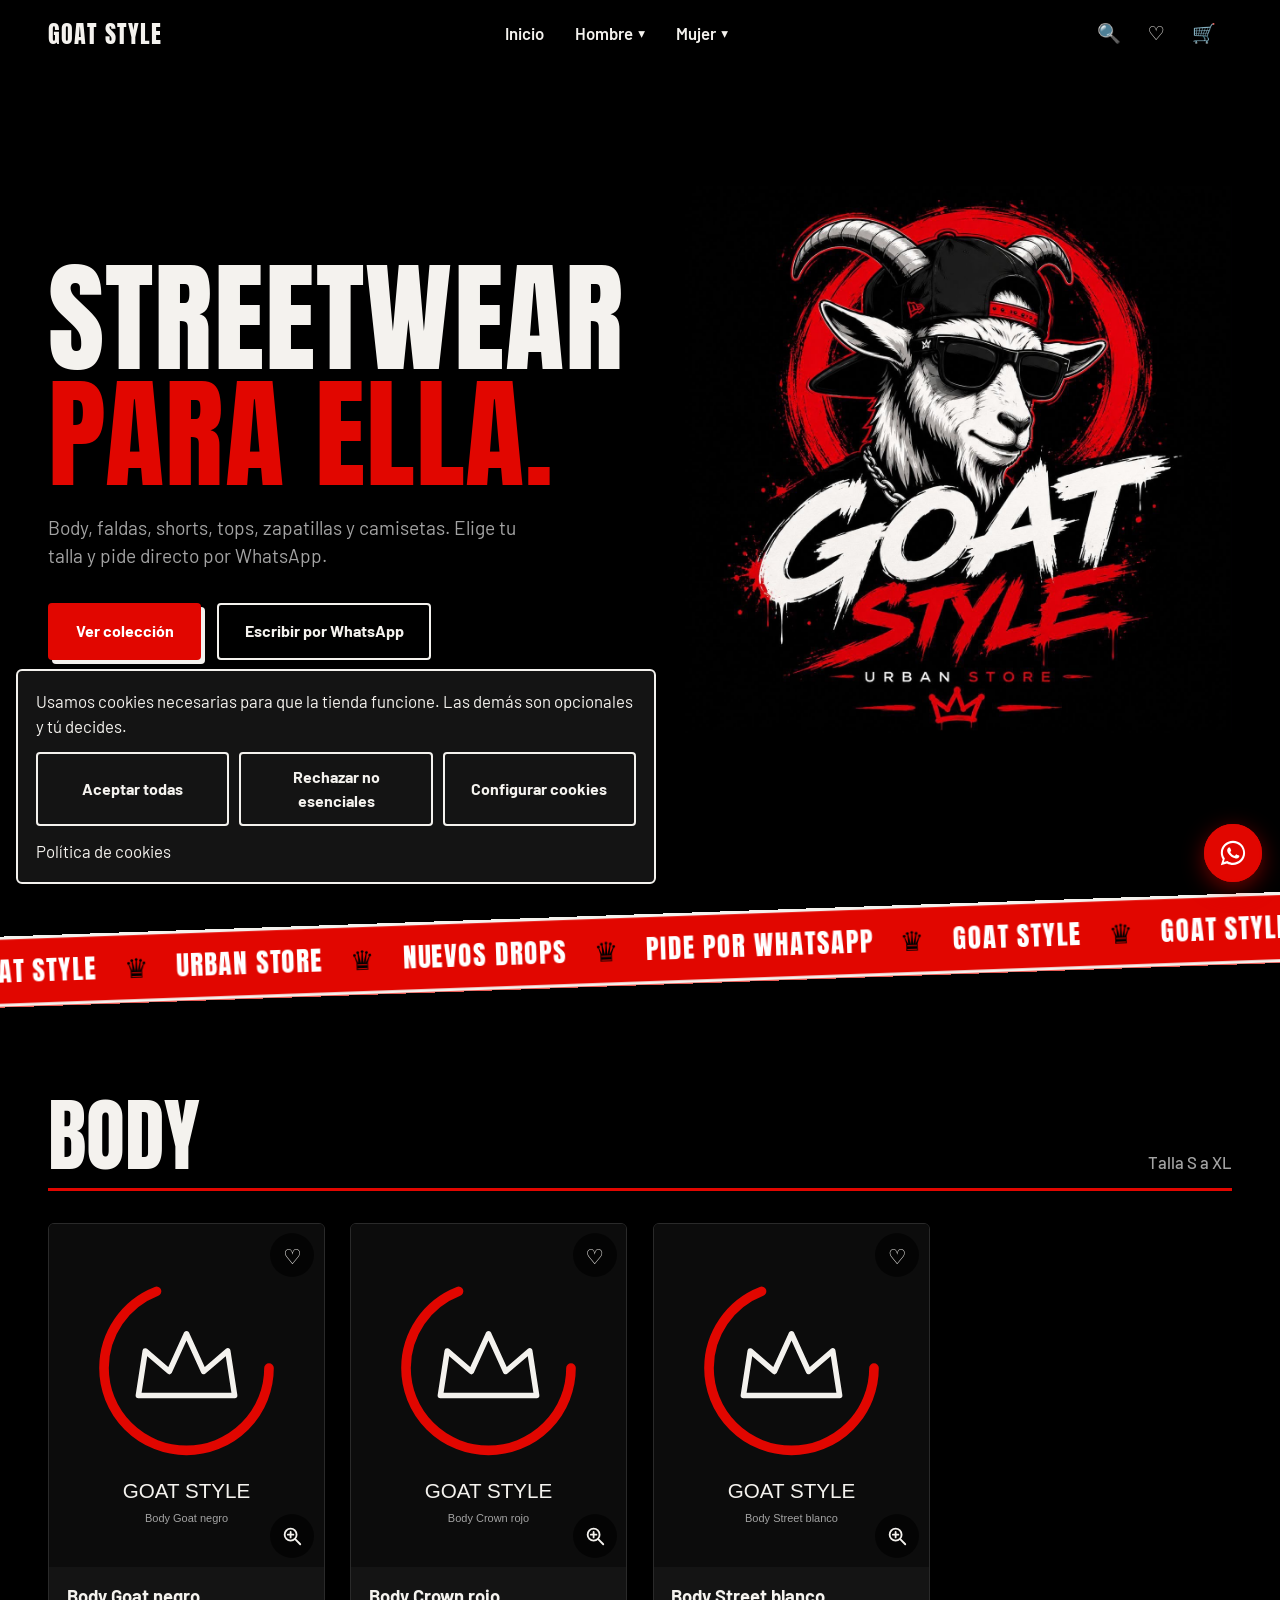
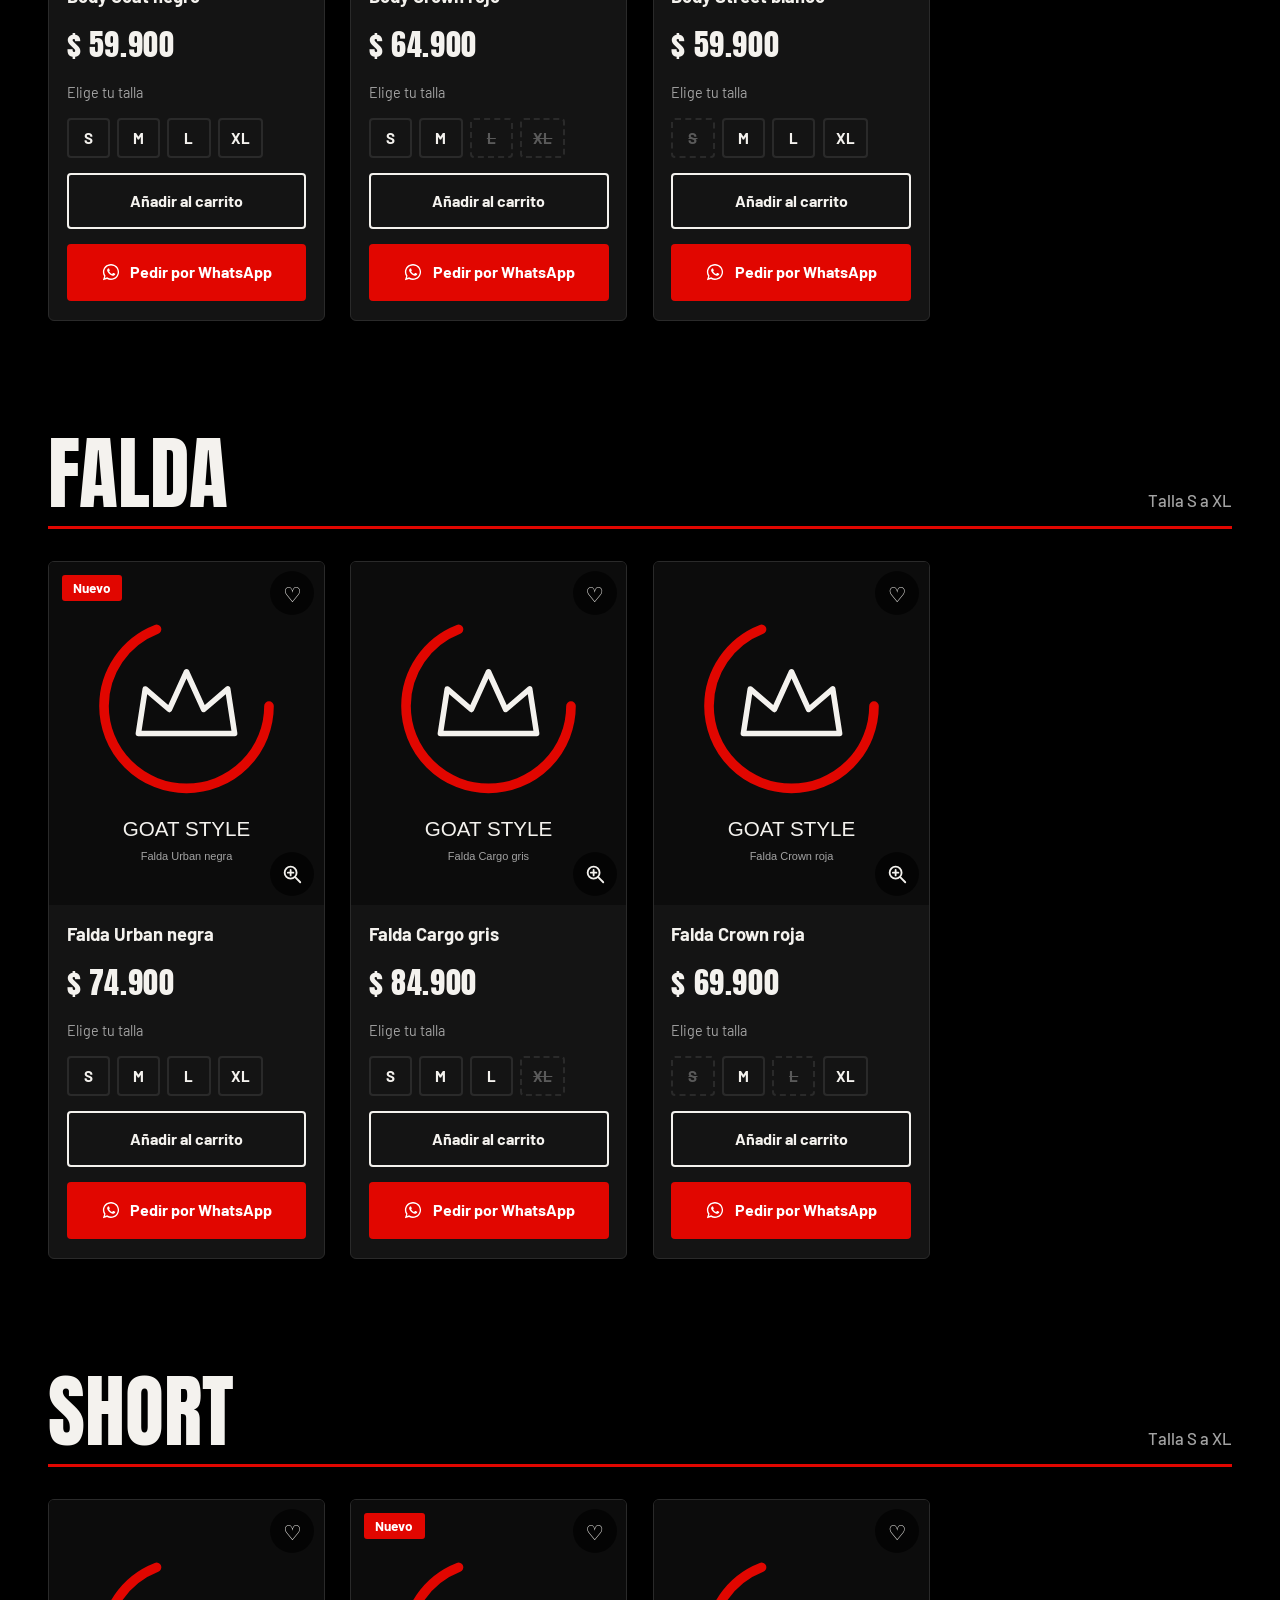
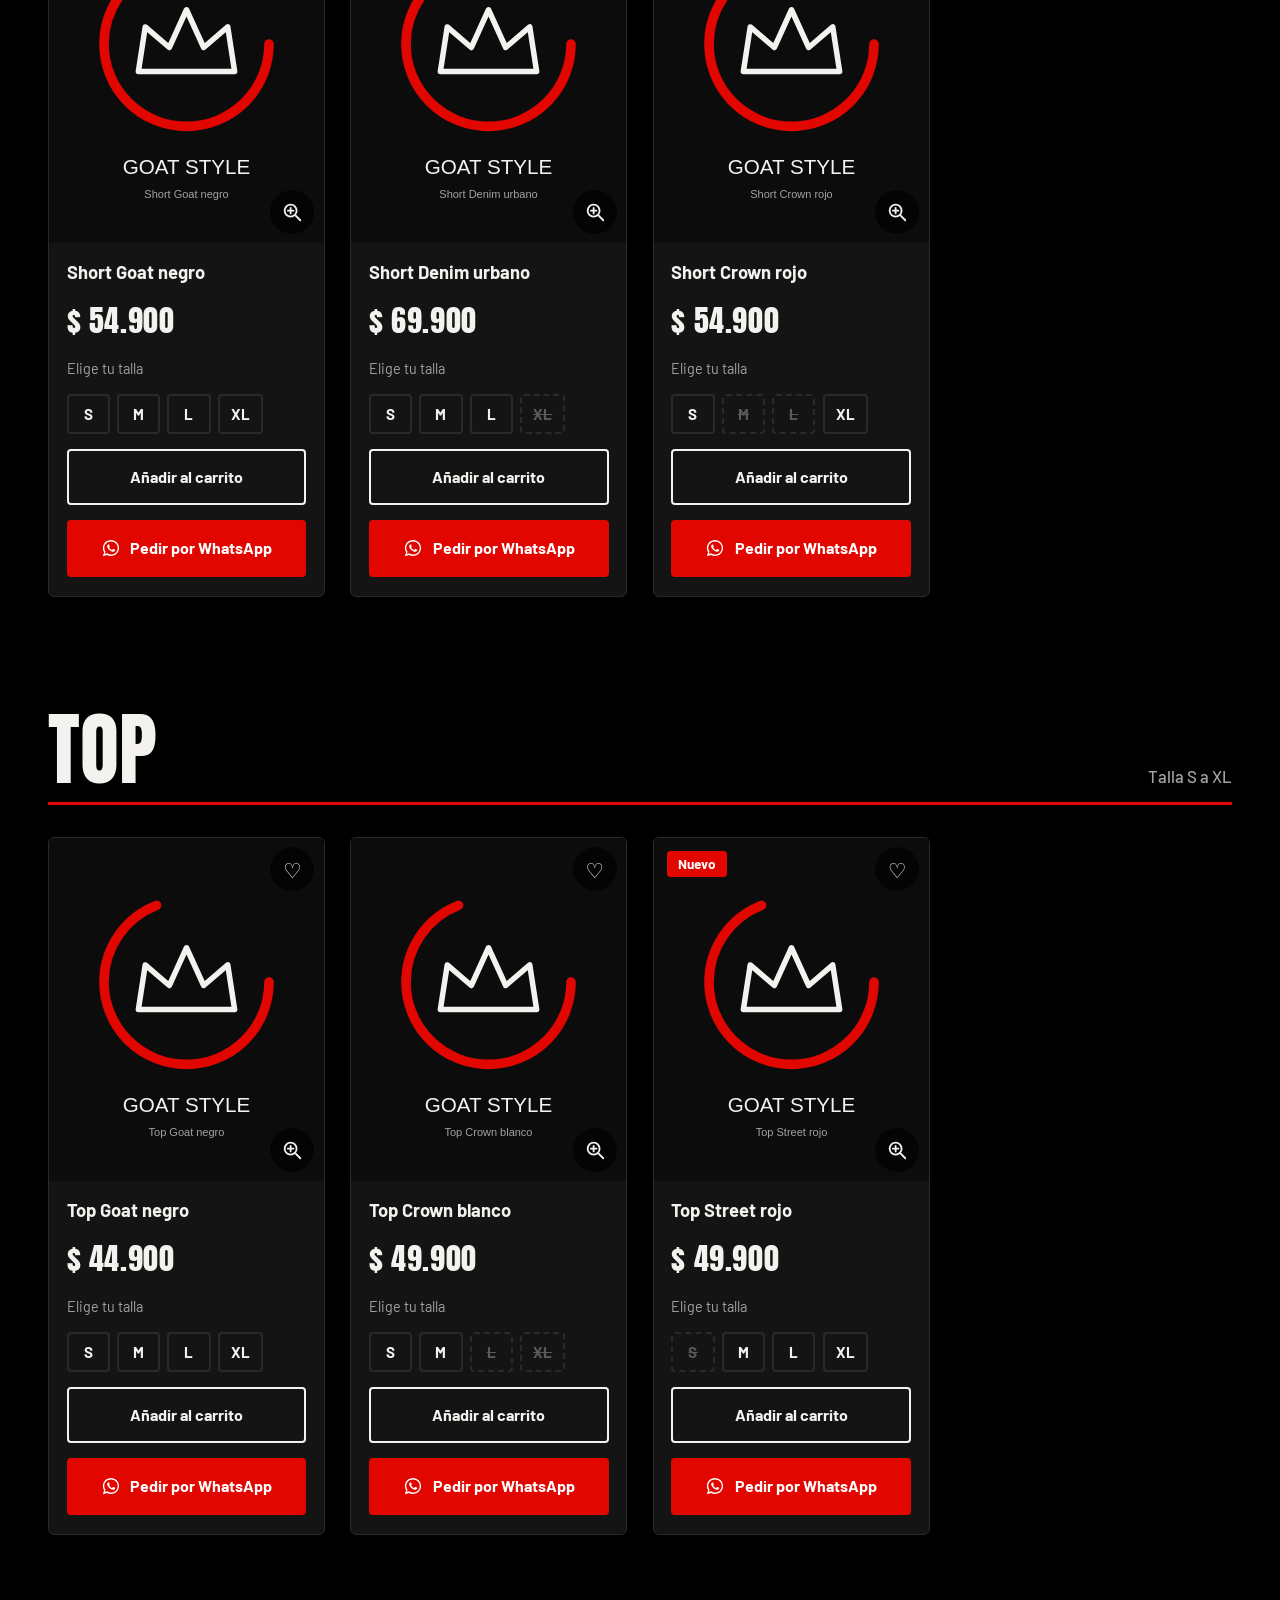
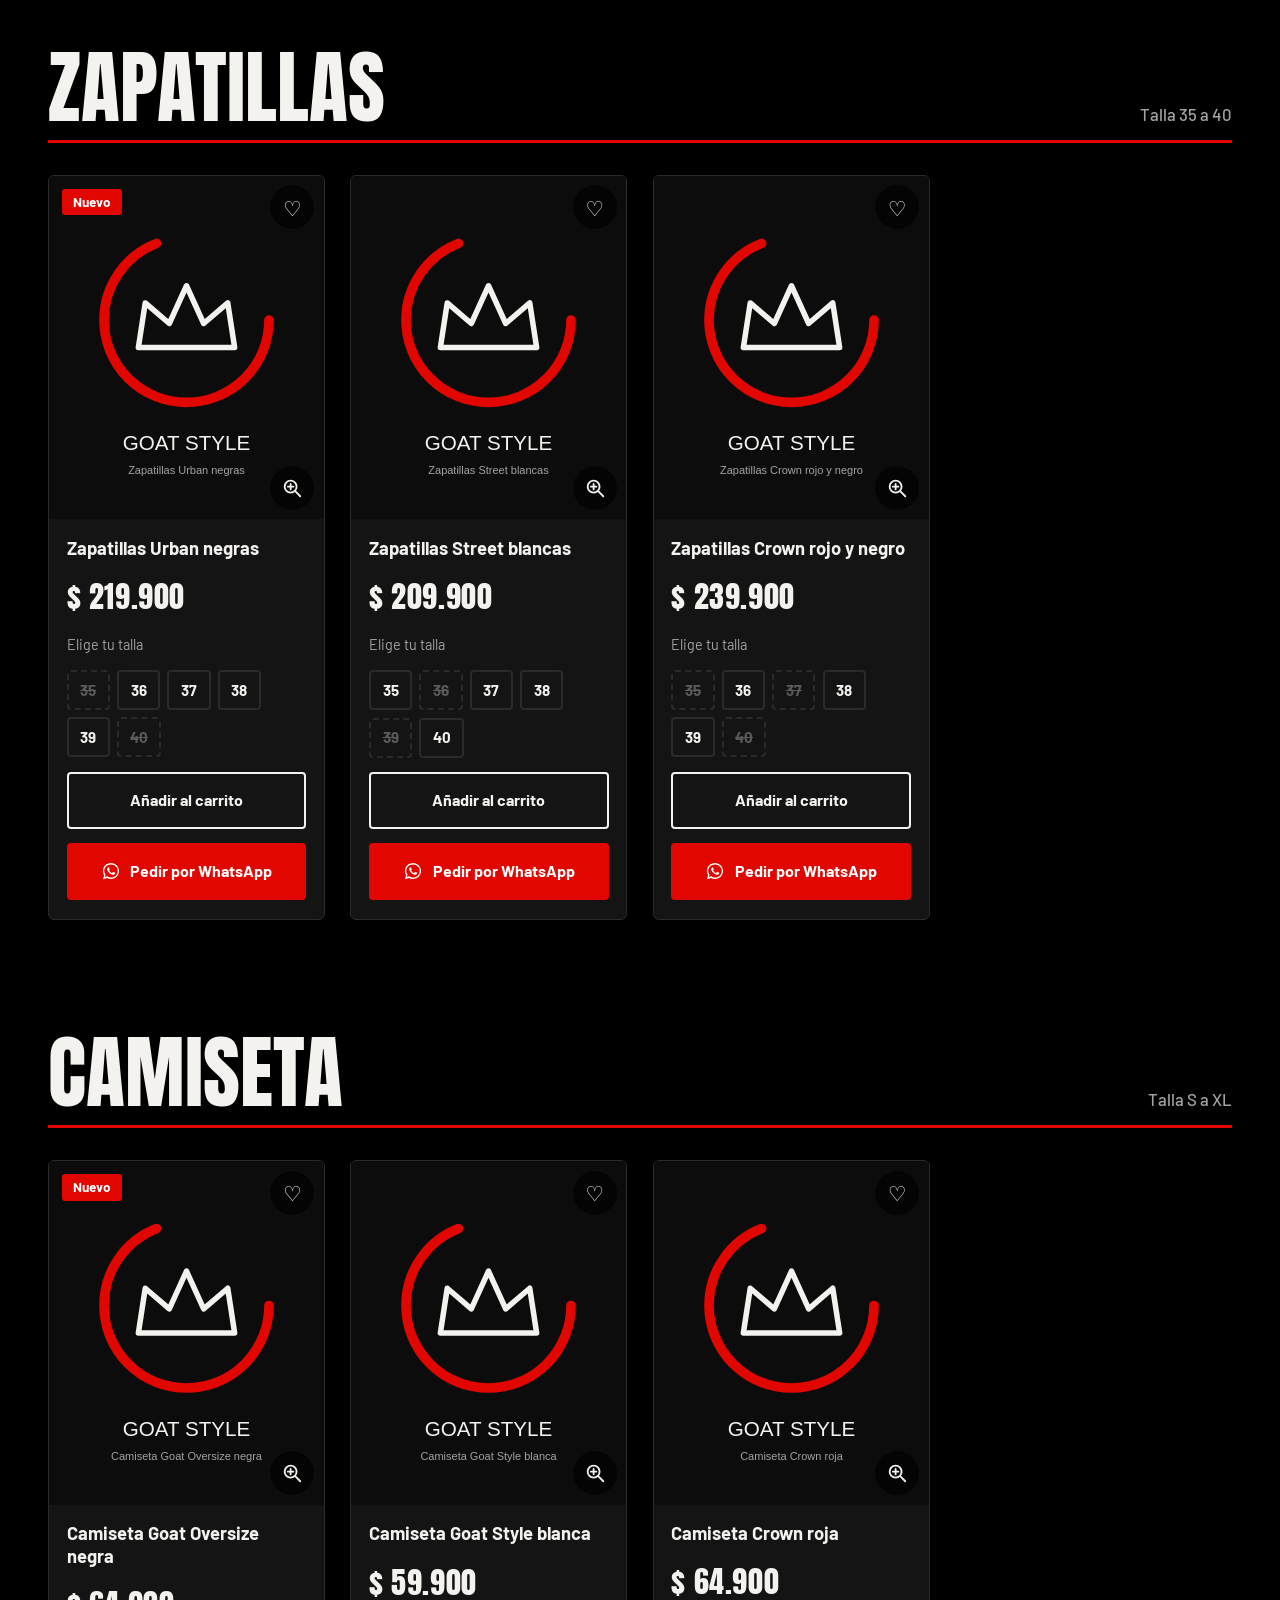
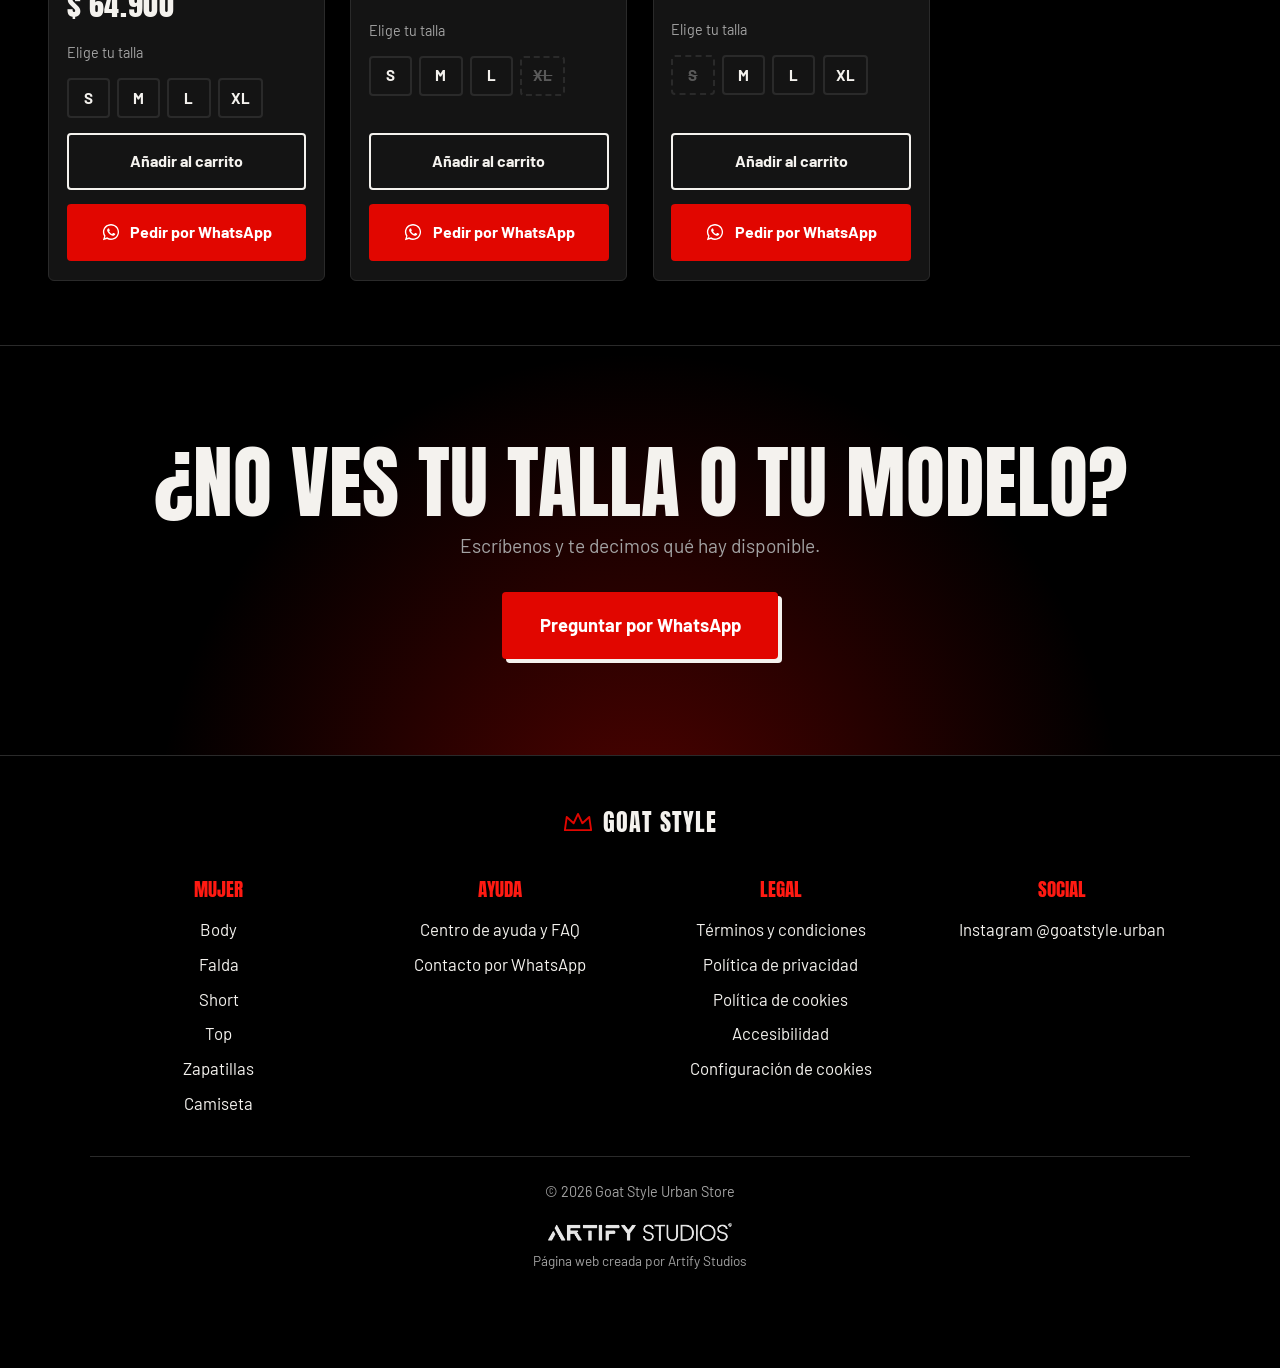
==== mujer.html @ 326a264e "Primer commit de GoatStyle" ====
<!DOCTYPE html>
<html lang="es">
<head>
  <meta charset="UTF-8">
  <meta name="viewport" content="width=device-width, initial-scale=1">
  <title>Mujer | Goat Style Urban Store</title>
  <meta name="description" content="Goat Style Urban Store para mujer: body, faldas, shorts, tops, zapatillas y camisetas. Elige tu talla y pide directo por WhatsApp.">
  <meta name="theme-color" content="#000000">
  <link rel="icon" href="img/logo.jpeg">

  <link rel="preconnect" href="https://fonts.googleapis.com">
  <link rel="preconnect" href="https://fonts.gstatic.com" crossorigin>
  <link href="https://fonts.googleapis.com/css2?family=Anton&family=Barlow:wght@400;500;600;700&display=swap" rel="stylesheet">
  <link rel="stylesheet" href="Style/style.css">
</head>
<body>
  <div class="progress" id="progress" aria-hidden="true"></div>
  <header class="header" id="header">
    <a class="brand" href="index.html" aria-label="Goat Style, ir al inicio">
      <span>Goat Style</span>
    </a>

    <nav class="nav" id="nav" aria-label="Secciones">
      <a href="index.html">Inicio</a>
      <div class="nav__drop">
        <button type="button" class="nav__dropbtn" aria-expanded="false" aria-haspopup="true" aria-controls="menuHombre">Hombre <span aria-hidden="true">▾</span></button>
        <div class="nav__menu" id="menuHombre">
          <a href="index.html#camisas">Camisas</a>
          <a href="index.html#buzos">Buzos</a>
          <a href="index.html#tennis">Tennis</a>
          <a href="index.html#shorts">Shorts</a>
          <a href="index.html#pantalonetas">Pantalonetas</a>
          <a href="index.html#gorras">Gorras</a>
        </div>
      </div>
      <div class="nav__drop">
        <button type="button" class="nav__dropbtn" aria-expanded="false" aria-haspopup="true" aria-controls="menuMujer">Mujer <span aria-hidden="true">▾</span></button>
        <div class="nav__menu" id="menuMujer">
          <a href="#body">Body</a>
          <a href="#falda">Falda</a>
          <a href="#short">Short</a>
          <a href="#top">Top</a>
          <a href="#zapatillas">Zapatillas</a>
          <a href="#camiseta">Camiseta</a>
        </div>
      </div>
      <a class="nav__cta" href="#" data-wa-general target="_blank" rel="noopener">WhatsApp</a>
    </nav>

    <div class="tools">
      <button class="icon" data-open="search" aria-label="Buscar">🔍</button>
      <button class="icon" data-open="favs" aria-label="Favoritos">♡<b class="count" id="favCount" hidden>0</b></button>
      <button class="icon" data-open="cart" aria-label="Carrito">🛒<b class="count" id="cartCount" hidden>0</b></button>
    </div>
    <button class="burger" id="burger" aria-label="Abrir menú" aria-expanded="false" aria-controls="nav">
      <span></span><span></span><span></span>
    </button>
  </header>

  <main>
    <!-- HERO -->
    <section class="hero" id="inicio">
      <div class="hero__text">
        <h1>
          <span class="line"><span>Streetwear</span></span>
          <span class="line"><span>para ella.</span></span>
        </h1>
        <p class="hero__lead">Body, faldas, shorts, tops, zapatillas y camisetas. Elige tu talla y pide directo por WhatsApp.</p>
        <div class="hero__actions">
          <a class="btn btn--red" href="#body">Ver colección</a>
          <a class="btn btn--ghost" href="#" data-wa-general target="_blank" rel="noopener">Escribir por WhatsApp</a>
        </div>
      </div>

      <div class="hero__logo">
        <img src="img/logo.jpeg" alt="Logo Goat Style Urban Store: cabra con gorra y gafas oscuras" width="900" height="900">
      </div>
    </section>

    <!-- BANDA ROJA -->
    <div class="band" aria-hidden="true">
      <div class="band__track">
        <span>Goat Style</span><i>♛</i><span>Urban Store</span><i>♛</i><span>Nuevos drops</span><i>♛</i><span>Pide por WhatsApp</span><i>♛</i><span>Goat style</span><i>♛</i>
        <span>Goat Style</span><i>♛</i><span>Urban Store</span><i>♛</i><span>Nuevos drops</span><i>♛</i><span>Pide por WhatsApp</span><i>♛</i><span>Goat style</span><i>♛</i>
      </div>
    </div>

    <!-- CATÁLOGO: cada sección se llena desde script.js -->
    <section class="shop" id="body" data-category="body" aria-labelledby="t-body">
      <header class="shop__head"><h2 id="t-body">Body</h2><p>Talla S a XL</p></header>
      <div class="grid"></div>
    </section>

    <section class="shop" id="falda" data-category="falda" aria-labelledby="t-falda">
      <header class="shop__head"><h2 id="t-falda">Falda</h2><p>Talla S a XL</p></header>
      <div class="grid"></div>
    </section>

    <section class="shop" id="short" data-category="short" aria-labelledby="t-short">
      <header class="shop__head"><h2 id="t-short">Short</h2><p>Talla S a XL</p></header>
      <div class="grid"></div>
    </section>

    <section class="shop" id="top" data-category="top" aria-labelledby="t-top">
      <header class="shop__head"><h2 id="t-top">Top</h2><p>Talla S a XL</p></header>
      <div class="grid"></div>
    </section>

    <section class="shop" id="zapatillas" data-category="zapatillas" aria-labelledby="t-zapatillas">
      <header class="shop__head"><h2 id="t-zapatillas">Zapatillas</h2><p>Talla 35 a 40</p></header>
      <div class="grid"></div>
    </section>

    <section class="shop" id="camiseta" data-category="camiseta" aria-labelledby="t-camiseta">
      <header class="shop__head"><h2 id="t-camiseta">Camiseta</h2><p>Talla S a XL</p></header>
      <div class="grid"></div>
    </section>

    <!-- CIERRE -->
    <section class="closing">
      <h2>¿No ves tu talla o tu modelo?</h2>
      <p>Escríbenos y te decimos qué hay disponible.</p>
      <a class="btn btn--red btn--big" href="#" data-wa-general target="_blank" rel="noopener">Preguntar por WhatsApp</a>
    </section>
  </main>

  <footer class="footer">
    <a class="brand" href="#inicio" aria-label="Goat Style, volver arriba"><svg class="crown" viewBox="0 0 48 32" aria-hidden="true"><path d="M3 29 6 8l11 10L24 3l7 15L42 8l3 21z" fill="none" stroke="currentColor" stroke-width="3" stroke-linejoin="round"/></svg><span>Goat Style</span></a>
    <nav class="footer__cols" aria-label="Pie de página">
      <div><h2>Mujer</h2><a href="#body">Body</a><a href="#falda">Falda</a><a href="#short">Short</a><a href="#top">Top</a><a href="#zapatillas">Zapatillas</a><a href="#camiseta">Camiseta</a></div>
      <div><h2>Ayuda</h2><a href="#/ayuda">Centro de ayuda y FAQ</a><a href="#" data-wa-general target="_blank" rel="noopener">Contacto por WhatsApp</a></div>
      <div><h2>Legal</h2><a href="#/terminos-y-condiciones">Términos y condiciones</a><a href="#/politica-de-privacidad">Política de privacidad</a><a href="#/politica-de-cookies">Política de cookies</a><a href="#/accesibilidad">Accesibilidad</a><button type="button" class="linkbtn" data-cookies>Configuración de cookies</button></div>
      <div><h2>Social</h2><a href="https://www.instagram.com/goatstyle.urban/" target="_blank" rel="noopener">Instagram @goatstyle.urban</a></div>
    </nav>
    <p class="footer__copy">© <span id="year"></span> Goat Style Urban Store</p>
    <a class="footer__credit" href="https://portafolioartify.netlify.app/" target="_blank" rel="noopener">
      <img src="img/artify-studios-logo.png" alt="" width="700" height="75" loading="lazy">
      <span>Página web creada por Artify Studios</span>
    </a>
  </footer>

  <a class="wa-float" href="#" data-wa-general target="_blank" rel="noopener" aria-label="Escribir por WhatsApp">
    <svg viewBox="0 0 32 32" aria-hidden="true"><path fill="currentColor" d="M16 3C8.8 3 3 8.7 3 15.8c0 2.5.7 4.800 2 6.800L3 29l6.600-1.900c1.900 1 4 1.600 6.300 1.600 7.200 0 13-5.700 13-12.800S23.200 3 16 3zm0 23.300c-2 0-3.900-.6-5.500-1.600l-.4-.2-3.900 1.100 1.100-3.800-.3-.4c-1.200-1.700-1.800-3.600-1.800-5.600C5.200 10 10 5.400 16 5.400s10.800 4.600 10.800 10.400S22 26.300 16 26.300zm6-7.800c-.3-.2-1.900-.9-2.200-1s-.5-.2-.7.200-.8 1-1 1.200-.4.200-.7.100c-1.900-.9-3.100-1.700-4.300-3.800-.3-.6.300-.5.900-1.700.1-.2 0-.4 0-.5l-1-2.300c-.3-.6-.5-.5-.7-.5h-.6c-.2 0-.5.100-.8.400-.3.300-1.100 1.100-1.100 2.600s1.100 3 1.300 3.200c.2.200 2.200 3.400 5.400 4.700 2 .8 2.800.9 3.800.7.600-.1 1.900-.8 2.200-1.500.3-.7.300-1.400.2-1.500-.1-.2-.3-.3-.7-.4z"/></svg>
  </a>

  <script src="Script/script.js"></script>
</body>
</html>
---- Style/style.css ----
/* ==========================================================
   GOAT STYLE | Urban Store
   Paleta tomada del logo: negro, rojo grafiti y blanco hueso
   ========================================================== */

:root {
  --black: #000;
  --coal: #141414;
  --line: #2a2a2a;
  --red: #e10600;
  --red-hot: #ff1a12;
  --bone: #f4f2ee;
  --ash: #a3a3a3;

  --font-display: "Anton", "Impact", sans-serif;
  --font-body: "Barlow", system-ui, sans-serif;

  --header-h: 68px;
  --pad: clamp(1.1rem, 4vw, 3rem);
  --ease: cubic-bezier(.2, .8, .2, 1);
}

*, *::before, *::after { box-sizing: border-box; }

html { scroll-behavior: smooth; scroll-padding-top: calc(var(--header-h) + 12px); }

body {
  margin: 0;
  background: var(--black);
  color: var(--bone);
  font-family: var(--font-body);
  font-size: 1.05rem;
  line-height: 1.5;
  -webkit-font-smoothing: antialiased;
  overflow-x: hidden;
}

img { display: block; max-width: 100%; height: auto; }
a { color: inherit; text-decoration: none; }
button { font: inherit; color: inherit; cursor: pointer; }

:focus-visible { outline: 3px solid var(--red-hot); outline-offset: 3px; }

/* ---------- Barra de progreso de scroll ---------- */
.progress {
  position: fixed; inset: 0 auto auto 0;
  height: 3px; width: 100%;
  background: var(--red);
  transform-origin: left;
  transform: scaleX(0);
  z-index: 100;
}

/* ---------- Header ---------- */
.header {
  position: fixed; inset: 0 0 auto 0;
  height: var(--header-h);
  display: flex; align-items: center; justify-content: space-between;
  padding: 0 var(--pad);
  z-index: 90;
  transition: background .3s, border-color .3s;
  border-bottom: 1px solid transparent;
}
.header.is-solid {
  background: rgba(0, 0, 0, .88);
  backdrop-filter: blur(10px);
  border-bottom-color: var(--line);
}

.brand {
  display: inline-flex; align-items: center; gap: .6rem;
  font-family: var(--font-display);
  font-size: 1.5rem; letter-spacing: .04em; text-transform: uppercase;
}
.crown { width: 30px; color: var(--red); transition: transform .4s var(--ease); }
.brand:hover .crown { transform: translateY(-4px) rotate(-8deg); }

.nav { display: flex; align-items: center; gap: clamp(1rem, 2.4vw, 2rem); }
.nav a { font-weight: 600; position: relative; padding: .3rem 0; }
.nav a:not(.nav__cta)::after {
  content: ""; position: absolute; left: 0; bottom: 0;
  width: 100%; height: 3px; background: var(--red);
  transform: scaleX(0); transform-origin: left;
  transition: transform .3s var(--ease);
}
.nav a:not(.nav__cta):hover::after { transform: scaleX(1); }
.nav__cta {
  background: var(--red); padding: .55rem 1.1rem !important;
  border-radius: 4px; transition: background .2s, transform .2s;
}
.nav__cta:hover { background: var(--red-hot); transform: translateY(-2px); }

.burger { display: none; width: 44px; height: 44px; background: none; border: 0; padding: 10px; }
.burger span {
  display: block; height: 3px; background: var(--bone); margin: 6px 0;
  transition: transform .3s var(--ease), opacity .2s;
}
.burger[aria-expanded="true"] span:nth-child(1) { transform: translateY(9px) rotate(45deg); }
.burger[aria-expanded="true"] span:nth-child(2) { opacity: 0; }
.burger[aria-expanded="true"] span:nth-child(3) { transform: translateY(-9px) rotate(-45deg); }

/* ---------- Botones ---------- */
.btn {
  display: inline-flex; align-items: center; justify-content: center; gap: .6rem;
  padding: .9rem 1.6rem;
  font-weight: 700; font-size: 1rem;
  border: 2px solid transparent; border-radius: 4px;
  transition: transform .2s var(--ease), background .2s, color .2s, border-color .2s, box-shadow .2s;
}
.btn:hover { transform: translateY(-3px); }
.btn:active { transform: translateY(0); }
.btn--red { background: var(--red); color: #fff; box-shadow: 4px 4px 0 var(--bone); }
.btn--red:hover { background: var(--red-hot); box-shadow: 6px 6px 0 var(--bone); }
.btn--ghost { border-color: var(--bone); color: var(--bone); }
.btn--ghost:hover { background: var(--bone); color: var(--black); }
.btn--big { padding: 1.1rem 2.2rem; font-size: 1.15rem; }

/* ---------- Hero ---------- */
.hero {
  min-height: 100svh;
  padding: calc(var(--header-h) + 2rem) var(--pad) 5rem;
  display: grid; grid-template-columns: 1.05fr .95fr; align-items: center; gap: 2rem;
  max-width: 1280px; margin: 0 auto;
}

.hero h1 {
  margin: 0 0 1.4rem;
  font-family: var(--font-display); font-weight: 400;
  font-size: clamp(3.4rem, 9.5vw, 8rem);
  line-height: .95; text-transform: uppercase; letter-spacing: .01em;
}
.hero h1 .line { display: block; overflow: hidden; }
.hero h1 .line > span { display: block; animation: rise .9s var(--ease) both; }
.hero h1 .line:nth-child(2) > span { color: var(--red); animation-delay: .15s; }

.hero__lead { max-width: 30rem; font-size: 1.2rem; color: var(--ash); margin: 0 0 2rem; animation: fade .8s .5s both; }
.hero__actions { display: flex; flex-wrap: wrap; gap: 1rem; animation: fade .8s .65s both; }

.hero__logo { animation: drop 1.1s .1s var(--ease) both; }
.hero__logo img {
  width: 100%; max-width: 560px; margin-inline: auto;
  animation: float 6s ease-in-out 1.2s infinite;
}

@keyframes rise { from { transform: translateY(105%); } to { transform: none; } }
@keyframes fade { from { opacity: 0; transform: translateY(14px); } to { opacity: 1; transform: none; } }
@keyframes drop {
  0% { opacity: 0; transform: scale(.7) rotate(-6deg); }
  60% { opacity: 1; transform: scale(1.04) rotate(1deg); }
  100% { opacity: 1; transform: none; }
}
@keyframes float { 50% { transform: translateY(-12px) rotate(.8deg); } }

/* ---------- Banda roja inclinada ---------- */
.band {
  background: var(--red); color: #fff;
  transform: rotate(-2deg) scale(1.05);
  overflow: hidden; white-space: nowrap;
  border-block: 3px solid var(--bone);
  margin-block: 1rem 4rem;
}
.band__track {
  display: inline-flex; align-items: center; gap: 1.6rem;
  padding: .7rem 0;
  font-family: var(--font-display); font-size: 1.6rem; text-transform: uppercase; letter-spacing: .05em;
  animation: marquee 28s linear infinite;
}
.band i { font-style: normal; color: var(--black); }
@keyframes marquee { to { transform: translateX(-50%); } }

/* ---------- Secciones de tienda ---------- */
.shop { max-width: 1280px; margin: 0 auto; padding: 3rem var(--pad) 4rem; }

.shop__head {
  display: flex; align-items: baseline; justify-content: space-between; flex-wrap: wrap; gap: .5rem 1.5rem;
  border-bottom: 3px solid var(--red);
  padding-bottom: .8rem; margin-bottom: 2rem;
}
.shop__head h2 {
  margin: 0; font-family: var(--font-display); font-weight: 400;
  font-size: clamp(2.6rem, 7vw, 5rem); line-height: 1; text-transform: uppercase;
}
.shop__head p { margin: 0; color: var(--ash); font-weight: 500; }

.grid {
  display: grid; gap: 1.6rem;
  grid-template-columns: repeat(auto-fill, minmax(min(100%, 260px), 1fr));
}

/* ---------- Tarjeta de producto ---------- */
.card {
  display: flex; flex-direction: column;
  background: var(--coal);
  border: 1px solid var(--line);
  border-radius: 6px;
  overflow: hidden;
  transition: transform .35s var(--ease), box-shadow .35s var(--ease), border-color .3s;
}
.card:hover { transform: translate(-4px, -4px); box-shadow: 8px 8px 0 var(--red); border-color: var(--red); }

.card__media { position: relative; aspect-ratio: 4 / 5; overflow: hidden; background: #0c0c0c; }
.card__media img { width: 100%; height: 100%; object-fit: cover; transition: transform .7s var(--ease); }
.card:hover .card__media img { transform: scale(1.07); }

.tag {
  position: absolute; top: .8rem; left: .8rem;
  background: var(--red); color: #fff;
  padding: .2rem .7rem; border-radius: 3px;
  font-weight: 700; font-size: .85rem;
}

.card__body { display: flex; flex-direction: column; gap: .9rem; padding: 1.1rem 1.1rem 1.2rem; flex: 1; }
.card__name { margin: 0; font-size: 1.15rem; font-weight: 700; line-height: 1.25; }
.card__price { margin: 0; font-family: var(--font-display); font-size: 1.9rem; letter-spacing: .02em; color: var(--bone); }

.sizes-label { margin: 0; font-size: .9rem; color: var(--ash); }
.sizes { display: flex; flex-wrap: wrap; gap: .45rem; }

.size {
  min-width: 2.7rem; height: 2.5rem; padding: 0 .7rem;
  background: transparent; border: 2px solid var(--line); border-radius: 4px;
  font-weight: 700; font-size: .95rem;
  transition: border-color .2s, background .2s, color .2s, transform .15s;
}
.size:hover:not(:disabled) { border-color: var(--bone); }
.size[aria-checked="true"] { background: var(--bone); color: var(--black); border-color: var(--bone); transform: scale(1.06); }
.size:disabled { color: #5a5a5a; border-style: dashed; cursor: not-allowed; text-decoration: line-through; }

.card .btn { margin-top: auto; width: 100%; }
.btn--wa { background: var(--red); color: #fff; }
.btn--wa:hover { background: var(--red-hot); }
.btn--wa svg { width: 20px; height: 20px; }

/* Aparición al hacer scroll (la activa script.js) */
.js .card { opacity: 0; transform: translateY(28px); }
.js .card.in { opacity: 1; transform: none; transition: opacity .6s var(--ease), transform .6s var(--ease), box-shadow .35s var(--ease), border-color .3s; transition-delay: calc(var(--i, 0) * 70ms), calc(var(--i, 0) * 70ms), 0s, 0s; }
.js .card.in:hover { transform: translate(-4px, -4px); transition-delay: 0s; }

/* ---------- Cierre ---------- */
.closing {
  text-align: center; padding: 6rem var(--pad);
  border-top: 1px solid var(--line);
  background: radial-gradient(circle at 50% 120%, rgba(225, 6, 0, .35), transparent 60%);
}
.closing h2 {
  margin: 0 0 .6rem; font-family: var(--font-display); font-weight: 400;
  font-size: clamp(2.4rem, 7vw, 5rem); line-height: 1; text-transform: uppercase;
}
.closing p { margin: 0 0 2rem; color: var(--ash); font-size: 1.2rem; }

/* ---------- Footer ---------- */
.footer {
  display: flex; flex-wrap: wrap; align-items: center; justify-content: space-between; gap: 1rem 2rem;
  padding: 2rem var(--pad) 6rem;
  border-top: 1px solid var(--line);
}
.footer__links { display: flex; flex-wrap: wrap; gap: 1.5rem; font-weight: 600; }
.footer__links a:hover { color: var(--red-hot); }
.footer__copy { margin: 0; width: 100%; color: var(--ash); font-size: .9rem; }

/* ---------- Botón flotante de WhatsApp ---------- */
.wa-float {
  position: fixed; right: 1.1rem; bottom: 1.1rem; z-index: 80;
  width: 58px; height: 58px; border-radius: 50%;
  display: grid; place-items: center;
  background: var(--red); color: #fff;
  box-shadow: 0 6px 22px rgba(225, 6, 0, .5);
  transition: transform .25s var(--ease);
}
.wa-float svg { width: 30px; height: 30px; }
.wa-float:hover { transform: scale(1.1) rotate(-6deg); }
.wa-float::after {
  content: ""; position: absolute; inset: 0; border-radius: 50%;
  border: 2px solid var(--red); animation: ping 2.4s ease-out infinite;
}
@keyframes ping { to { transform: scale(1.7); opacity: 0; } }

/* ---------- Responsive ---------- */
@media (max-width: 860px) {
  .hero { grid-template-columns: 1fr; text-align: left; padding-bottom: 3rem; }
  .hero__logo { order: -1; }
  .hero__logo img { max-width: 340px; }

  .burger { display: block; }
  .nav {
    position: fixed; inset: var(--header-h) 0 auto 0;
    flex-direction: column; align-items: stretch; gap: 0;
    background: var(--black); border-bottom: 3px solid var(--red);
    padding: .5rem var(--pad) 1.4rem;
    transform: translateY(-120%); visibility: hidden;
    transition: transform .4s var(--ease), visibility .4s;
  }
  .nav.open { transform: none; visibility: visible; }
  .nav a { padding: 1rem 0; font-size: 1.3rem; border-bottom: 1px solid var(--line); }
  .nav a:not(.nav__cta)::after { display: none; }
  .nav__cta { margin-top: 1rem; text-align: center; border-bottom: 0 !important; }
}

@media (max-width: 480px) {
  .grid { grid-template-columns: repeat(2, 1fr); gap: .8rem; }
  .card__body { padding: .8rem; gap: .7rem; }
  .card__name { font-size: 1rem; }
  .card__price { font-size: 1.5rem; }
  .size { min-width: 2.4rem; height: 2.3rem; padding: 0 .5rem; }
  .card .btn { padding: .75rem .5rem; font-size: .9rem; }
  .btn--wa svg { display: none; }
}

/* ---------- Respeta a quienes prefieren menos movimiento ---------- */
@media (prefers-reduced-motion: reduce) {
  html { scroll-behavior: auto; }
  *, *::before, *::after { animation: none !important; transition-duration: .01ms !important; }
  .js .card { opacity: 1; transform: none; }
}

/* ===== TIENDA: header, panel, buscador, páginas, cookies, accesibilidad ===== */
.tools{display:flex;gap:.2rem;margin-left:auto;margin-right:.4rem}
.icon{position:relative;min-width:44px;height:44px;background:none;border:0;border-radius:50%;font-size:1.2rem;transition:background .2s,transform .2s}
.icon:hover{background:var(--coal);transform:scale(1.1)}
.count{position:absolute;top:2px;right:0;min-width:19px;height:19px;padding:0 4px;border-radius:10px;background:var(--red);color:#fff;font-size:.75rem;line-height:19px;text-align:center}
.count.bump{animation:bump .4s}@keyframes bump{50%{transform:scale(1.5)}}
@media(min-width:861px){.nav__cta{display:none}.tools{margin-left:1rem}}
.fav{position:absolute;top:.6rem;right:.6rem;width:44px;height:44px;border-radius:50%;border:0;background:rgba(0,0,0,.65);font-size:1.3rem;color:var(--bone);transition:transform .2s,background .2s}
.fav:hover{transform:scale(1.12)}.fav[aria-pressed=true]{color:#fff;background:var(--red);animation:bump .4s}
.card .btn{margin-top:0}.card .add{margin-top:auto}
.card.flash{animation:flash 1.6s}@keyframes flash{30%{box-shadow:0 0 0 4px var(--red-hot)}}
.scrim{position:fixed;inset:0;background:rgba(0,0,0,.7);z-index:110;opacity:0;transition:opacity .3s}.scrim.on{opacity:1}
.panel{position:fixed;top:0;right:0;bottom:0;width:min(420px,100%);background:var(--coal);border-left:3px solid var(--red);z-index:120;display:flex;flex-direction:column;transform:translateX(105%);visibility:hidden;transition:transform .4s var(--ease),visibility .4s}
.panel.open{transform:none;visibility:visible}
.panel__head{display:flex;justify-content:space-between;align-items:center;padding:1rem 1.2rem;border-bottom:1px solid var(--line)}
.panel__head h2{margin:0;font-family:var(--font-display);font-weight:400;font-size:1.8rem;text-transform:uppercase}
.panel__body{flex:1;overflow-y:auto;padding:1rem 1.2rem}
.panel__foot{padding:1rem 1.2rem;border-top:1px solid var(--line);display:grid;gap:.6rem}
.lines{list-style:none;margin:0;padding:0;display:grid;gap:1rem}
.line{display:grid;grid-template-columns:72px 1fr auto;gap:.8rem;align-items:start}
.line img{width:72px;height:90px;object-fit:cover;border-radius:4px;background:#0c0c0c}
.line small{display:block;color:var(--ash)}.line__r{text-align:right;display:grid;gap:.4rem}
.qty{display:inline-flex;align-items:center;gap:.4rem;margin-top:.4rem}
.qty button{width:36px;height:36px;border:2px solid var(--line);background:none;border-radius:4px;font-weight:700}
.qty button:hover{border-color:var(--bone)}
.link,.linkbtn{background:none;border:0;padding:.4rem 0;color:var(--ash);text-decoration:underline;text-align:left}
.link:hover,.linkbtn:hover{color:var(--red-hot)}
.sum{display:grid;gap:.3rem;margin:1.2rem 0 0}.sum div{display:flex;justify-content:space-between}.sum .tot{font-family:var(--font-display);font-size:1.6rem}
.promo{display:flex;gap:.5rem;flex-wrap:wrap;margin-top:1.2rem}.promo label{width:100%;font-size:.9rem;color:var(--ash)}
input[type=search],.promo input{flex:1;min-width:0;height:46px;padding:0 .9rem;background:var(--black);color:var(--bone);border:2px solid var(--line);border-radius:4px;font:inherit}
input:focus{border-color:var(--red-hot)}
.empty{text-align:center;padding:3rem 1rem;color:var(--ash)}.empty .btn{margin-top:1rem}
.msg{min-height:1.4rem;font-size:.9rem;margin:.4rem 0 0}
.search{position:fixed;inset:0;z-index:130;background:rgba(0,0,0,.94);padding:calc(var(--header-h) / 2) var(--pad);overflow-y:auto}
.search__box{max-width:760px;margin:0 auto}.search__bar{display:flex;gap:.4rem;align-items:center}
.search__bar input{height:56px;font-size:1.2rem}
.chips{display:flex;flex-wrap:wrap;gap:.5rem;margin:1rem 0}
.chip{padding:.5rem 1rem;border:2px solid var(--line);border-radius:30px;font-weight:600}.chip:hover{border-color:var(--red);background:var(--red)}
.res{display:grid;gap:.6rem;list-style:none;margin:0;padding:0}
.res button{width:100%;display:grid;grid-template-columns:56px 1fr auto;gap:.8rem;align-items:center;text-align:left;background:var(--coal);border:1px solid var(--line);border-radius:6px;padding:.5rem;transition:border-color .2s,transform .2s}
.res button:hover{border-color:var(--red);transform:translateX(4px)}.res img{width:56px;height:70px;object-fit:cover;border-radius:4px}
.page{position:fixed;inset:0;z-index:125;background:var(--black);overflow-y:auto;padding:2rem var(--pad) 4rem}
.page__in{max-width:780px;margin:0 auto}.page h1{font-family:var(--font-display);font-weight:400;font-size:clamp(2.4rem,7vw,4.5rem);text-transform:uppercase;margin:1.5rem 0 1rem}
.page h2{margin:1.8rem 0 .3rem;font-size:1.3rem}.page p,.page li{color:#d4d4d4;max-width:68ch}.note{border-left:4px solid var(--red);padding:.6rem 1rem;background:var(--coal)}
details{border-bottom:1px solid var(--line)}summary{cursor:pointer;padding:1rem 0;font-weight:700;list-style:none;display:flex;justify-content:space-between;gap:1rem}
summary::after{content:"+";color:var(--red-hot);font-size:1.4rem;transition:transform .3s}details[open] summary::after{transform:rotate(45deg)}
body.lock{overflow:hidden}
.footer__cols{display:grid;grid-template-columns:repeat(auto-fit,minmax(170px,1fr));gap:1.5rem;width:100%;order:3}
.footer__cols h2{font-family:var(--font-display);font-weight:400;font-size:1.2rem;text-transform:uppercase;color:var(--red-hot);margin:0 0 .5rem}
.footer__cols a,.footer__cols .linkbtn{display:block;padding:.3rem 0;color:var(--bone);text-decoration:none}.footer__cols a:hover,.footer__cols .linkbtn:hover{color:var(--red-hot)}
.footer__copy{order:4}
.ck{position:fixed;left:1rem;right:1rem;bottom:1rem;max-width:640px;z-index:140;background:var(--coal);border:2px solid var(--bone);border-radius:6px;padding:1.1rem;display:grid;gap:.8rem}
.ck p{margin:0}.ck__btns{display:flex;flex-wrap:wrap;gap:.6rem}.ck__btns .btn{flex:1 1 150px;padding:.7rem .8rem}
.ckm{position:fixed;inset:0;z-index:150;background:rgba(0,0,0,.85);display:grid;place-items:center;padding:1rem;overflow-y:auto}
.ckm__in{background:var(--coal);border:2px solid var(--bone);border-radius:6px;padding:1.4rem;max-width:520px;width:100%}
.ckm h2{margin:0 0 1rem;font-family:var(--font-display);font-weight:400;text-transform:uppercase}
.ckrow{display:flex;justify-content:space-between;gap:1rem;align-items:center;padding:.8rem 0;border-bottom:1px solid var(--line)}
.ckrow small{display:block;color:var(--ash)}.ckrow input{width:28px;height:28px;accent-color:var(--red)}
.a11y{position:fixed;left:1rem;bottom:1rem;z-index:85}
.a11y__btn{width:52px;height:52px;border-radius:50%;border:2px solid var(--bone);background:var(--black);font-weight:700;font-size:1.1rem}
.a11y__menu{position:absolute;bottom:62px;left:0;width:240px;background:var(--coal);border:2px solid var(--bone);border-radius:6px;padding:.6rem;display:grid;gap:.4rem}
.a11y__menu button{min-height:44px;background:none;border:1px solid var(--line);border-radius:4px;text-align:left;padding:0 .7rem}
.a11y__menu button[aria-pressed=true]{background:var(--bone);color:var(--black)}
.toast{position:fixed;left:50%;bottom:5.5rem;transform:translate(-50%,20px);background:var(--bone);color:var(--black);padding:.8rem 1.2rem;border-radius:4px;font-weight:700;z-index:160;opacity:0;transition:.3s var(--ease);max-width:90vw;text-align:center}
.toast.on{opacity:1;transform:translate(-50%,0)}
html.a11y-contrast{--bone:#fff;--ash:#fff;--line:#999;--coal:#000}
html.a11y-gray{filter:grayscale(1)}
html.a11y-calm *,html.a11y-calm *::before,html.a11y-calm *::after{animation:none!important;transition:none!important}
html.a11y-links a{text-decoration:underline!important}
@media(max-width:480px){.line{grid-template-columns:60px 1fr auto}.line img{width:60px;height:76px}.wa-float{bottom:5.2rem}.fav{width:44px;height:44px}}

/* Los elementos con atributo hidden siempre deben ocultarse (el aviso de cookies tenía display:grid y seguía visible) */
[hidden] { display: none !important; }

/* ===== Footer centrado y simétrico ===== */
.footer { flex-direction: column; align-items: center; text-align: center; gap: 2.2rem; padding: 3rem var(--pad) 6rem; }
.footer__cols {
  width: 100%; max-width: 1100px; margin-inline: auto;
  grid-template-columns: repeat(4, 1fr); justify-items: center; gap: 2rem 1.5rem;
}
.footer__cols > div { display: flex; flex-direction: column; align-items: center; }
.footer__cols a, .footer__cols .linkbtn { text-align: center; text-decoration: none; }
.footer__copy { width: 100%; text-align: center; padding-top: 1.5rem; border-top: 1px solid var(--line); max-width: 1100px; }
@media (max-width: 860px) { .footer__cols { grid-template-columns: repeat(2, 1fr); } }
@media (max-width: 420px) { .footer__cols { grid-template-columns: 1fr; } }

/* ===== Páginas informativas y legales ===== */
.page { padding: 1.5rem var(--pad) 4rem; }
.doc { max-width: 1100px; margin: 0 auto; animation: fade .6s var(--ease) both; }
.doc__top { display: flex; justify-content: space-between; align-items: center; gap: 1rem; margin-bottom: 1.5rem; }
.doc__hero {
  position: relative; overflow: hidden; border: 1px solid var(--line); border-radius: 10px;
  padding: clamp(1.8rem, 5vw, 3.5rem);
  background: radial-gradient(circle at 90% 10%, rgba(225, 6, 0, .5), transparent 55%), var(--coal);
}
.doc__ico { display: grid; place-items: center; width: 64px; height: 64px; border-radius: 12px; font-size: 2rem; background: var(--black); border: 2px solid var(--red); transform: rotate(-4deg); }
.doc__hero h1 { position: relative; margin: 1.2rem 0 1.4rem; padding-bottom: 1.1rem; line-height: 1; }
.doc__hero h1::after { content: ""; position: absolute; left: 0; bottom: 0; width: 110px; height: 7px; background: var(--red); transform: skewX(-25deg); }
.doc__hero > p { margin: 0; font-size: 1.2rem; color: #d4d4d4; max-width: 46ch; }
.doc__hero .note { margin-top: 1.4rem; font-size: .95rem; max-width: 60ch; }
.doc__grid { display: grid; grid-template-columns: 250px 1fr; gap: 2.5rem; margin-top: 2rem; align-items: start; }
.doc__grid.one { grid-template-columns: 1fr; max-width: 800px; margin-inline: auto; }
.toc { position: sticky; top: 1rem; display: grid; border-left: 2px solid var(--line); }
.toc button { background: none; border: 0; border-left: 3px solid transparent; margin-left: -2px; padding: .6rem 1rem; text-align: left; color: var(--ash); transition: color .2s, border-color .2s, padding .2s; }
.toc button:hover { color: var(--bone); border-left-color: var(--red); padding-left: 1.3rem; }
.doc__body { counter-reset: sec; }
.sec { counter-increment: sec; background: var(--coal); border: 1px solid var(--line); border-left: 4px solid var(--red); border-radius: 8px; padding: 1.3rem 1.5rem; margin-bottom: 1rem; scroll-margin-top: 1rem; transition: transform .3s var(--ease), border-color .3s; }
.sec:hover { transform: translateX(4px); border-color: var(--red); }
.sec h2 { display: flex; align-items: center; gap: .9rem; margin: 0 0 .6rem; font-family: var(--font-display); font-weight: 400; font-size: 1.5rem; text-transform: uppercase; letter-spacing: .02em; }
.sec h2::before { content: counter(sec, decimal-leading-zero); display: grid; place-items: center; flex: none; min-width: 2.4rem; height: 2.4rem; border-radius: 6px; background: var(--red); color: #fff; font-size: 1.1rem; }
.sec p { margin: 0 0 .8rem; } .sec p:last-child { margin-bottom: 0; }
.todo { color: var(--ash) !important; font-style: italic; }
.faq details { background: var(--coal); border: 1px solid var(--line); border-radius: 8px; padding: 0 1.3rem; margin-bottom: .8rem; transition: border-color .3s; }
.faq details[open], .faq details:hover { border-color: var(--red); }
.faq summary { font-size: 1.1rem; }
.faq details p { margin: 0 0 1.1rem; }
.doc__cta { margin-top: 3rem; padding: 2.2rem 1.5rem; text-align: center; border-radius: 10px; border: 2px solid var(--red); background: radial-gradient(circle at 50% 130%, rgba(225, 6, 0, .4), transparent 65%); }
.doc__cta h2 { margin: 0 0 .3rem; font-family: var(--font-display); font-weight: 400; font-size: 2rem; text-transform: uppercase; }
.doc__cta p { margin: 0 auto 1.2rem; }
@media (max-width: 860px) {
  .doc__grid { grid-template-columns: 1fr; gap: 1.2rem; }
  .toc { position: static; display: flex; overflow-x: auto; border-left: 0; border-bottom: 2px solid var(--line); gap: .3rem; padding-bottom: .3rem; }
  .toc button { white-space: nowrap; border-left: 0; border-bottom: 3px solid transparent; margin: 0; padding: .6rem .8rem; }
  .toc button:hover { border-bottom-color: var(--red); padding-left: .8rem; }
}

/* Los <button> traen fondo gris por defecto: el botón "Añadir al carrito" quedaba con texto blanco sobre fondo claro */
.btn--ghost { background: transparent; }
.card .add { border-color: var(--bone); color: var(--bone); }
.card .add:hover { background: var(--bone); color: var(--black); }

/* ===== Menú Hombre desplegable (header) ===== */
.nav__drop { position: relative; }
.nav__dropbtn { position: relative; display: inline-flex; align-items: center; gap: .35rem; padding: .3rem 0; background: none; border: 0; color: inherit; font: inherit; font-weight: 600; cursor: pointer; }
.nav__dropbtn::after { content: ""; position: absolute; left: 0; bottom: 0; width: 100%; height: 3px; background: var(--red); transform: scaleX(0); transform-origin: left; transition: transform .3s var(--ease); }
.nav__dropbtn:hover::after, .nav__drop.open .nav__dropbtn::after { transform: scaleX(1); }
.nav__dropbtn span { font-size: .8em; transition: transform .3s var(--ease); }
.nav__drop.open .nav__dropbtn span { transform: rotate(180deg); }
.nav__menu { position: absolute; top: calc(100% + 14px); left: -1rem; min-width: 200px; padding: .4rem; background: var(--coal); border: 1px solid var(--line); border-top: 3px solid var(--red); border-radius: 0 0 6px 6px; opacity: 0; visibility: hidden; transform: translateY(8px); transition: opacity .25s, transform .3s var(--ease), visibility .25s; z-index: 95; }
.nav__menu::before { content: ""; position: absolute; left: 0; right: 0; top: -17px; height: 17px; }
.nav__menu a { display: block; padding: .65rem .9rem; border-radius: 4px; transition: background .2s, color .2s, padding .2s; }
.nav__menu a::after { display: none !important; }
.nav__menu a:hover { background: var(--black); color: var(--red-hot); padding-left: 1.2rem; }
.nav__drop:hover .nav__menu, .nav__drop.open .nav__menu, .nav__drop:focus-within .nav__menu { opacity: 1; visibility: visible; transform: none; }
@media (max-width: 860px) {
  .nav__drop { border-bottom: 1px solid var(--line); }
  .nav__dropbtn { width: 100%; justify-content: space-between; padding: 1rem 0; font-size: 1.3rem; }
  .nav__dropbtn::after { display: none; }
  .nav__menu { position: static; display: none; min-width: 0; padding: 0 0 .5rem 1rem; background: transparent; border: 0; border-left: 3px solid var(--red); border-radius: 0; opacity: 1; visibility: visible; transform: none; }
  .nav__menu::before { display: none; }
  .nav__drop.open .nav__menu { display: block; }
  .nav__menu a { padding: .8rem 0; font-size: 1.15rem; border-bottom: 0; }
  .nav__menu a:hover { padding-left: .4rem; }
}

/* ---------- Zoom de fotos de producto ---------- */
.card__media img { cursor: zoom-in; }
.zoom {
  position: absolute; right: .6rem; bottom: .6rem; z-index: 2;
  width: 44px; height: 44px; display: grid; place-items: center; padding: 0;
  border: 0; border-radius: 50%; background: rgba(0, 0, 0, .65); color: var(--bone); cursor: zoom-in;
  transition: transform .2s, background .2s;
}
.zoom svg { width: 22px; height: 22px; }
.zoom:hover { transform: scale(1.12); background: var(--red); }

body.lb-open { overflow: hidden; }
.lb { position: fixed; inset: 0; z-index: 170; background: rgba(0, 0, 0, .94); opacity: 0; transition: opacity .25s; }
.lb[hidden] { display: none; }
.lb.on { opacity: 1; }
.lb__stage {
  position: absolute; inset: 0; display: flex; overflow: auto; box-sizing: border-box;
  padding: 4rem 1rem 3rem; overscroll-behavior: contain; -webkit-overflow-scrolling: touch;
}
.lb__img { margin: auto; max-width: 100%; max-height: 100%; width: auto; height: auto; object-fit: contain; cursor: zoom-in; user-select: none; -webkit-user-drag: none; }
.lb.is-zoomed .lb__img { max-width: none; max-height: none; flex: none; cursor: zoom-out; }
.lb__stage.is-drag, .lb__stage.is-drag .lb__img { cursor: grabbing; }
.lb__close {
  position: absolute; top: 1rem; right: 1rem; z-index: 2; width: 48px; height: 48px;
  border: 2px solid var(--bone); border-radius: 50%; background: rgba(0, 0, 0, .7); color: var(--bone); font-size: 1.2rem;
  transition: background .2s, transform .2s;
}
.lb__close:hover { background: var(--red); border-color: var(--red); transform: scale(1.08); }
.lb__hint { position: absolute; left: 0; right: 0; bottom: 1rem; margin: 0; text-align: center; color: var(--ash); font-size: .9rem; pointer-events: none; }
.lb.is-zoomed .lb__hint { display: none; }

/* ---------- Créditos Artify Studios (footer) ---------- */
.footer__credit {
  order: 5; display: flex; flex-direction: column; align-items: center; gap: .6rem;
  margin-top: -1rem; color: var(--ash); font-size: .85rem; text-decoration: none; transition: color .2s;
}
.footer__credit img { height: 20px; width: auto; display: block; opacity: .9; transition: opacity .2s, transform .3s var(--ease); }
.footer__credit:hover { color: var(--red-hot); }
.footer__credit:hover img { opacity: 1; transform: scale(1.05); }
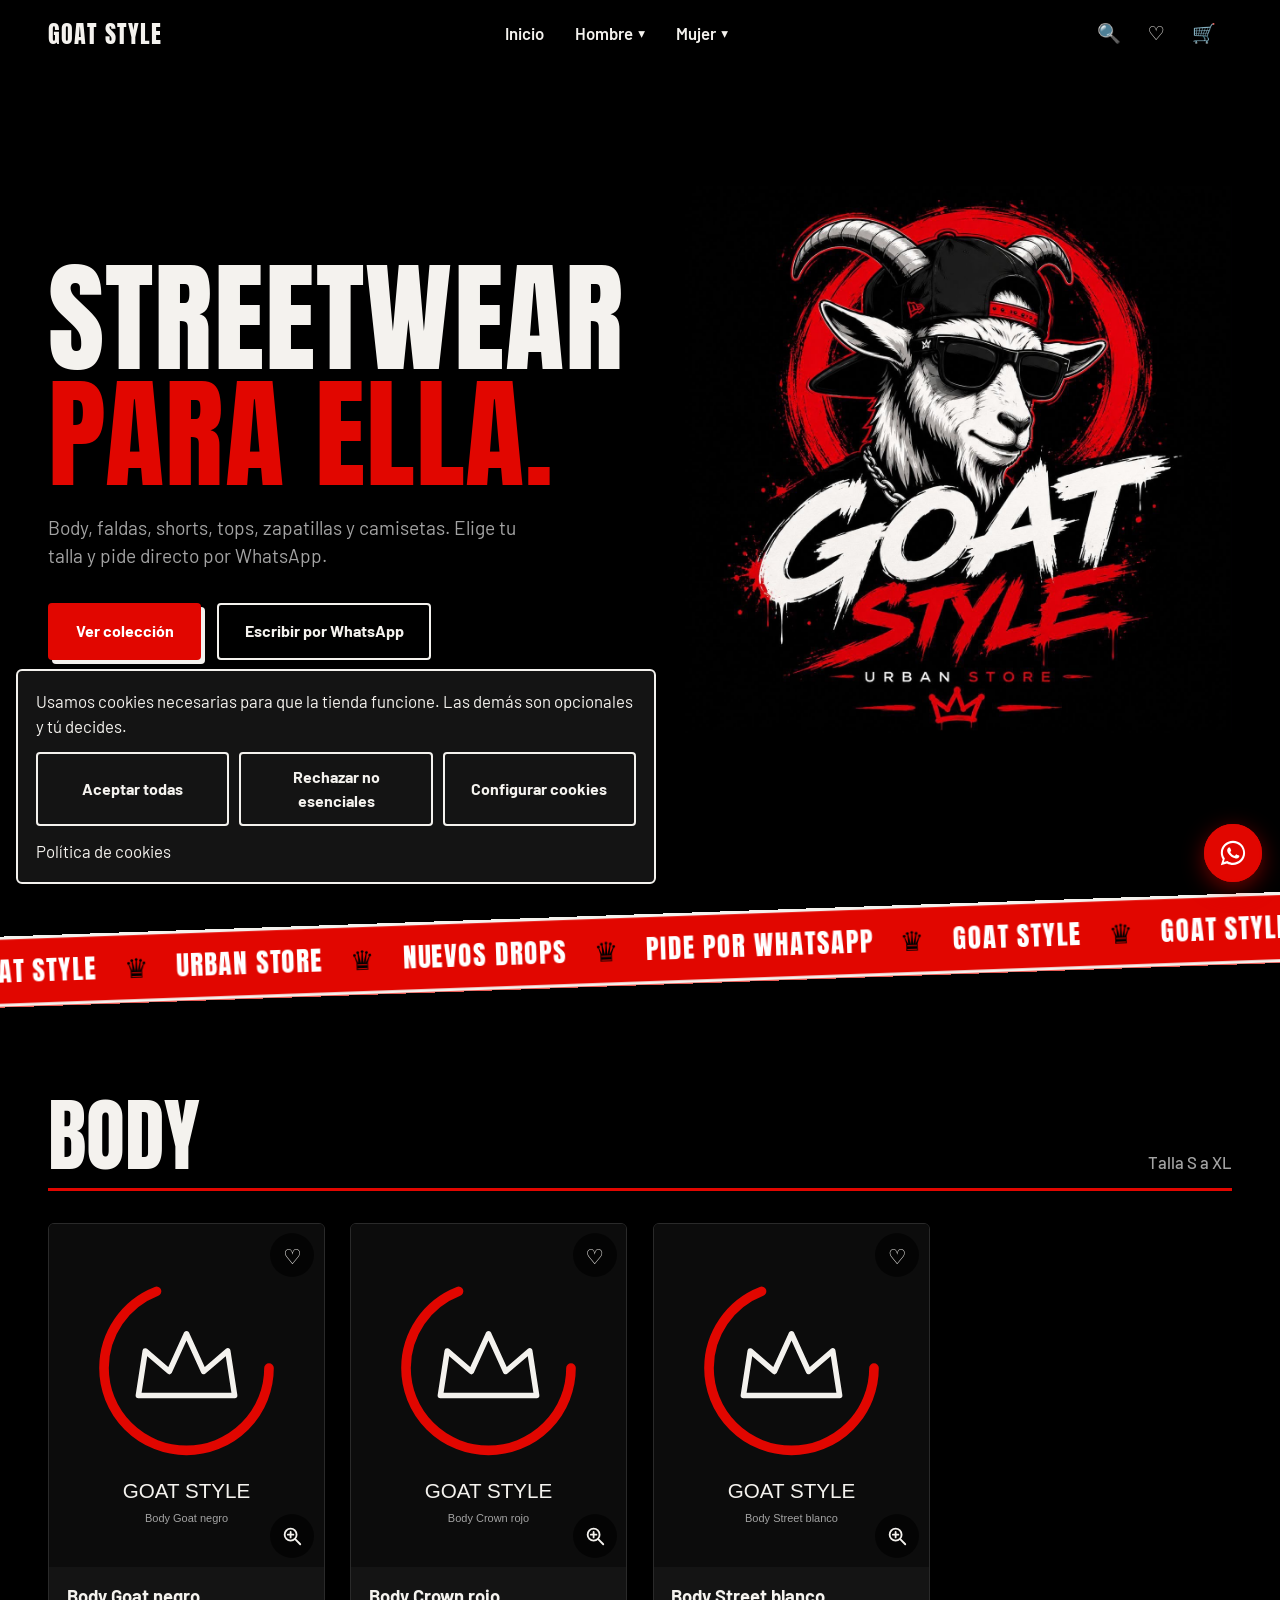
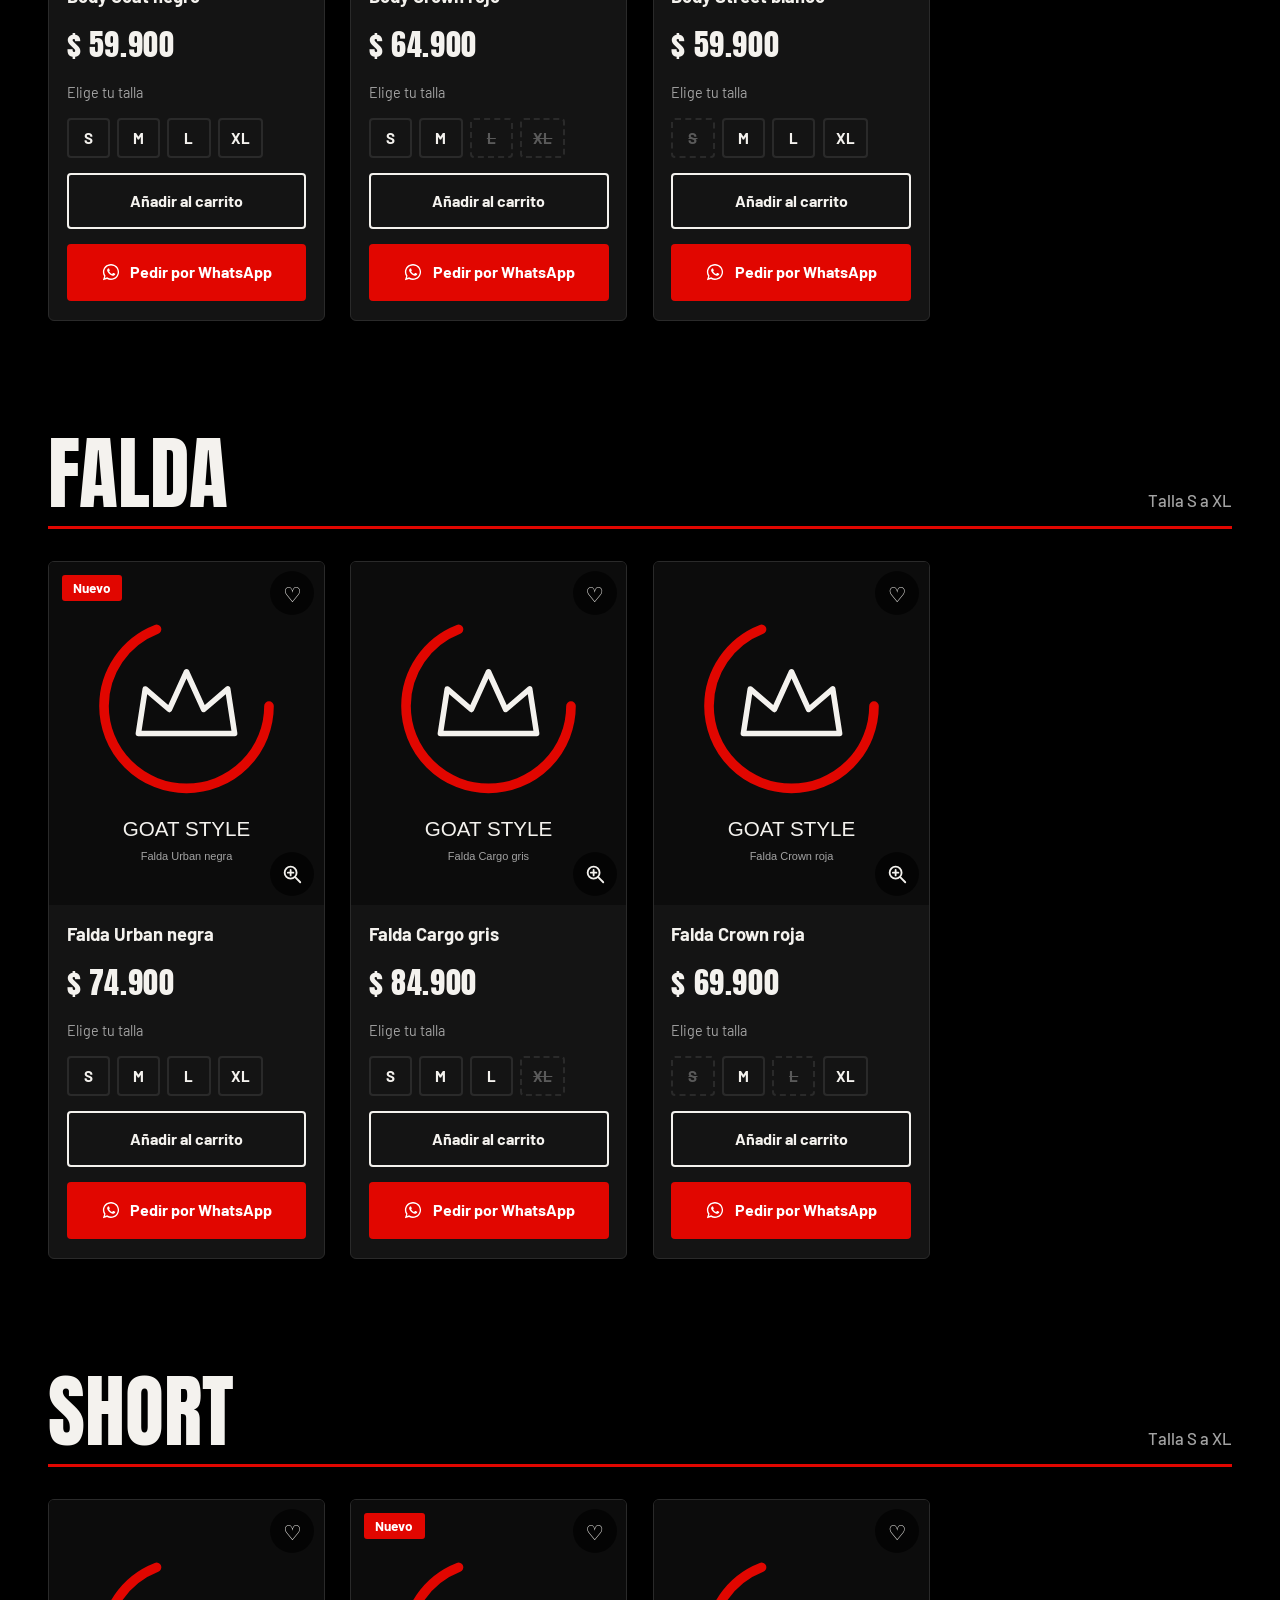
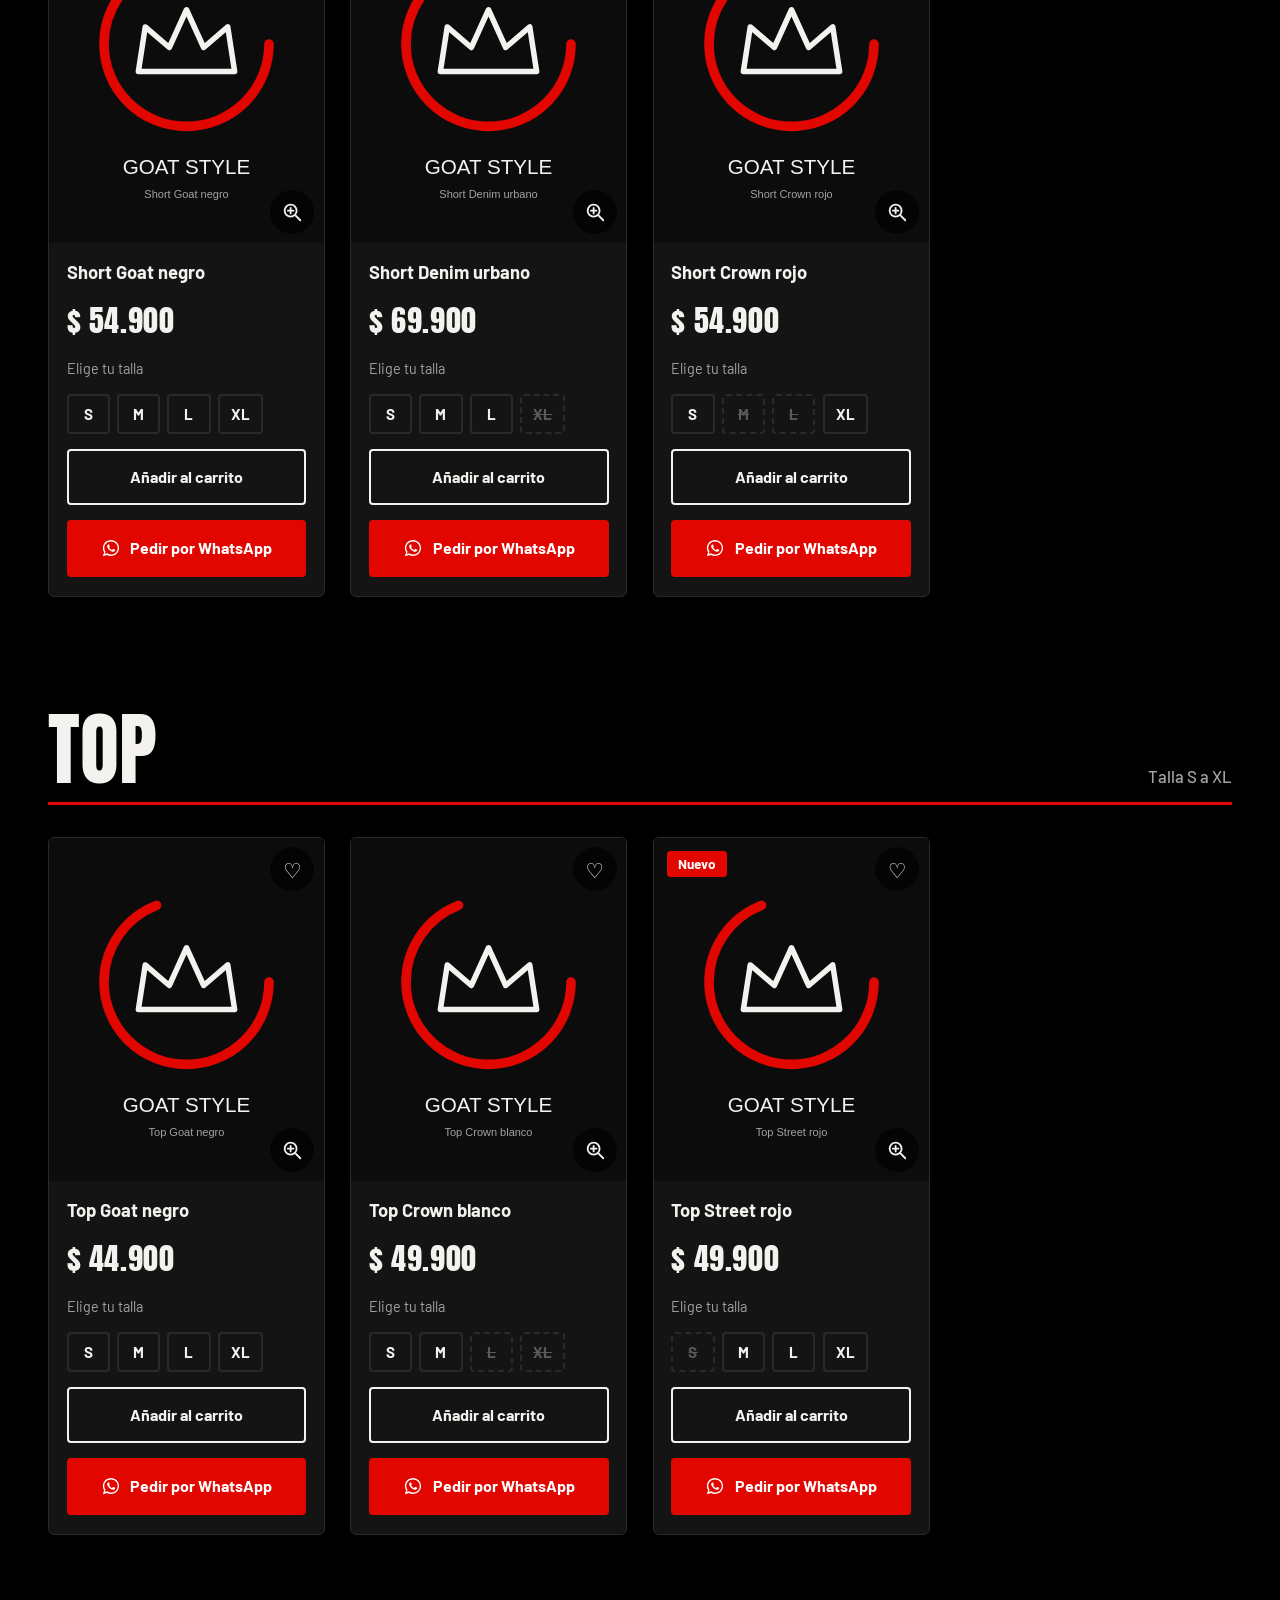
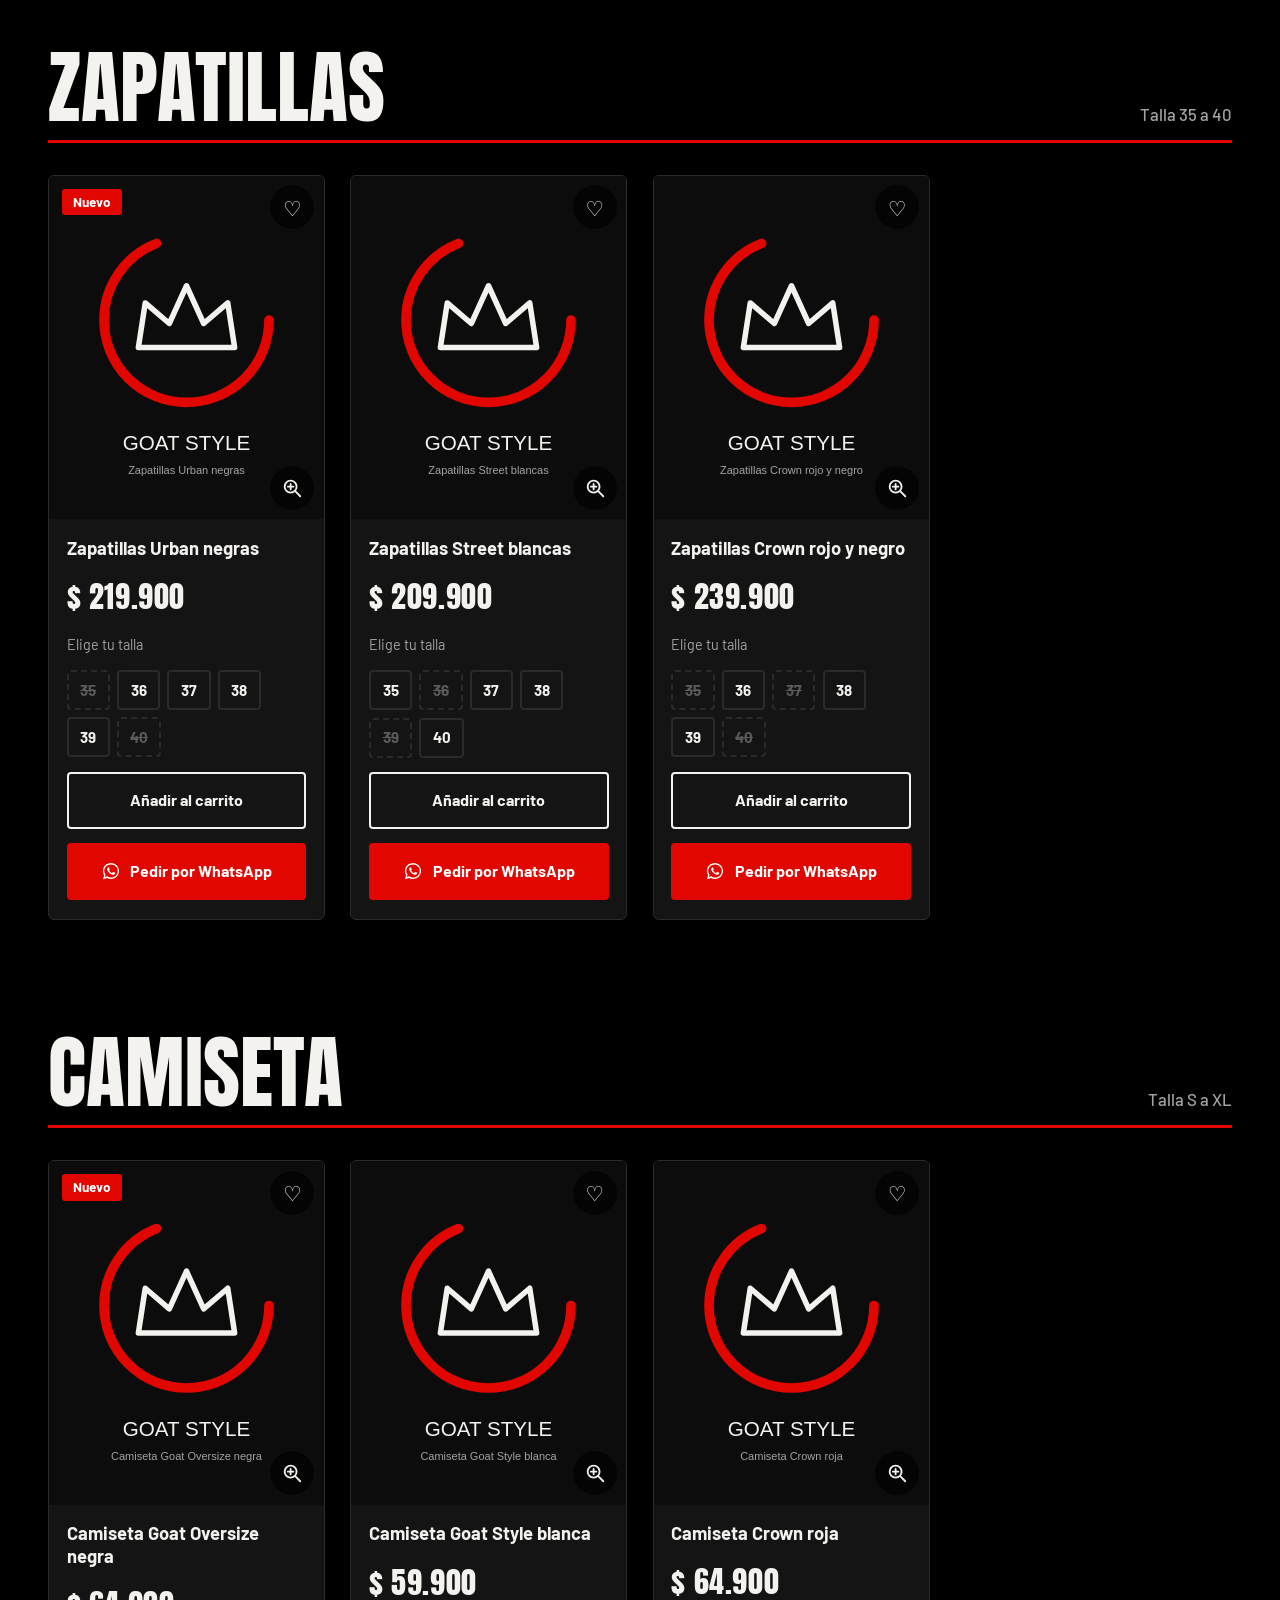
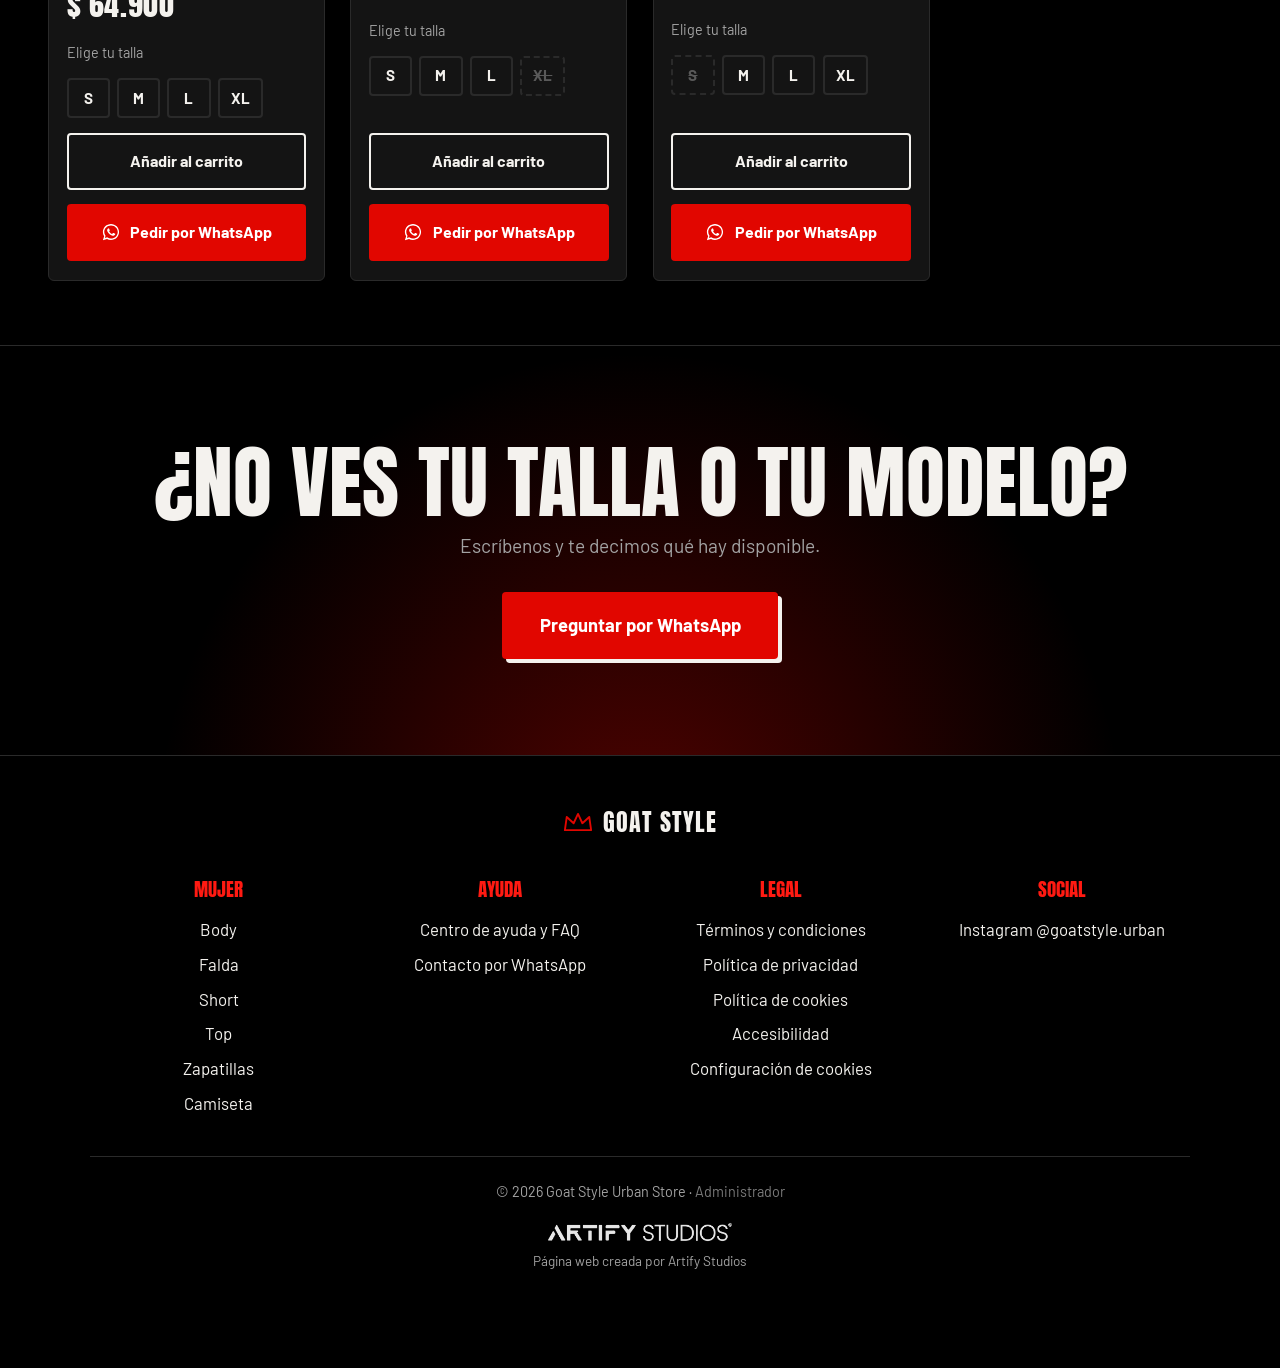
==== commit e1d69690: "Agregar backend de administracion" ====
--- a/mujer.html
+++ b/mujer.html
@@ -12,6 +12,7 @@
   <link rel="preconnect" href="https://fonts.gstatic.com" crossorigin>
   <link href="https://fonts.googleapis.com/css2?family=Anton&family=Barlow:wght@400;500;600;700&display=swap" rel="stylesheet">
   <link rel="stylesheet" href="Style/style.css">
+  <link rel="stylesheet" href="Style/admin.css">
 </head>
 <body>
   <div class="progress" id="progress" aria-hidden="true"></div>
@@ -144,5 +145,6 @@
   </a>
 
   <script src="Script/script.js"></script>
+  <script src="Script/admin.js"></script>
 </body>
 </html>
--- a/Style/admin.css
+++ b/Style/admin.css
@@ -0,0 +1,89 @@
+/* ==========================================================
+   GOAT STYLE | Panel de administrador
+   ========================================================== */
+body.adm-open { overflow: hidden; }
+
+/* Enlace discreto en el footer */
+.adm-entry { display: inline; padding: 0; font-size: inherit; text-decoration: none; opacity: .75; }
+.adm-entry:hover { opacity: 1; }
+
+/* Barra flotante (solo con sesión) */
+.adm-dock {
+  position: fixed; left: 1rem; bottom: 1rem; z-index: 155;
+  display: flex; align-items: center; flex-wrap: wrap; gap: .5rem .7rem; max-width: calc(100vw - 6.5rem);
+  padding: .6rem .8rem; background: var(--coal); border: 2px solid var(--red); border-radius: 6px; box-shadow: 4px 4px 0 var(--red);
+  font-size: .9rem;
+}
+.adm-dock b { color: var(--red-hot); font-weight: 700; letter-spacing: .02em; }
+.adm-dock button { min-height: 36px; padding: 0 .7rem; background: transparent; border: 1px solid var(--bone); border-radius: 4px; color: var(--bone); }
+.adm-dock button:hover { background: var(--bone); color: var(--black); }
+
+/* Mientras se ve el aviso de cookies, la barra se sube para no taparlo */
+body:has(#ck:not([hidden])) .adm-dock { bottom: auto; top: calc(var(--header-h) + .8rem); }
+
+/* Marcas sobre el catálogo */
+body.is-admin .shop__head { flex-wrap: wrap; gap: .8rem 1.2rem; }
+.adm-add { margin-left: auto; padding: .7rem 1.1rem; font-size: .95rem; }
+body.is-admin .card { outline: 1px dashed rgba(225, 6, 0, .55); outline-offset: 3px; }
+.adm-bar { display: flex; flex-wrap: wrap; gap: .4rem; padding: .7rem 1.1rem 1.1rem; border-top: 1px dashed var(--red); }
+.adm-bar button {
+  flex: 1 1 auto; min-height: 44px; padding: 0 .7rem; background: var(--black); color: var(--bone);
+  border: 1px solid var(--line); border-radius: 4px; font-size: .9rem; font-weight: 600;
+}
+.adm-bar button:hover { background: var(--bone); color: var(--black); }
+.adm-bar .is-del { color: #ff6b66; border-color: #5a1a17; }
+.adm-bar .is-del:hover { background: var(--red); color: #fff; border-color: var(--red); }
+
+/* Ventana */
+.adm { position: fixed; inset: 0; z-index: 180; display: grid; place-items: start center; overflow-y: auto; padding: 1.2rem; background: rgba(0, 0, 0, .86); }
+.adm[hidden] { display: none; }
+.adm__box { position: relative; width: min(540px, 100%); margin: auto; padding: 1.6rem 1.4rem 1.5rem; background: var(--coal); border-top: 4px solid var(--red); border-radius: 6px; outline: none; }
+.adm__box h2 { margin: 0 2.5rem 1rem 0; font-family: var(--font-display); font-weight: 400; font-size: 2rem; text-transform: uppercase; line-height: 1.1; }
+.adm__x { position: absolute; top: .8rem; right: .8rem; width: 44px; height: 44px; background: transparent; border: 1px solid var(--line); border-radius: 50%; color: var(--bone); font-size: 1.1rem; }
+.adm__x:hover { background: var(--red); border-color: var(--red); }
+
+.adm__form { display: grid; gap: 1rem; }
+.adm__form p { margin: 0; }
+.adm__form label { display: grid; gap: .35rem; font-weight: 600; font-size: .95rem; }
+.adm__form input:not([type=checkbox]):not([type=file]), .adm__form select {
+  width: 100%; height: 46px; padding: 0 .9rem; background: var(--black); color: var(--bone);
+  border: 2px solid var(--line); border-radius: 4px; font: inherit; font-weight: 400;
+}
+.adm__form input:focus, .adm__form select:focus { outline: none; border-color: var(--red); }
+.adm__form small { color: var(--ash); font-weight: 400; }
+.adm__row { display: grid; grid-template-columns: 1fr 1fr; gap: 1rem; }
+.adm__err { padding: .7rem .9rem; background: #3a0d0b; border-left: 4px solid var(--red-hot); color: #ffd7d4; font-size: .95rem; }
+.adm__ok { padding: .7rem .9rem; background: #0e2a14; border-left: 4px solid #3ecf62; color: #d6f7de; font-size: .95rem; }
+.adm__actions { display: flex; gap: .8rem; flex-wrap: wrap; }
+.adm__actions .btn { flex: 1 1 140px; }
+.adm__form .btn:disabled { opacity: .6; cursor: wait; }
+
+.adm__photo { display: flex; gap: 1rem; align-items: center; }
+.adm__photo img { width: 96px; height: 120px; flex: none; object-fit: cover; background: var(--black); border: 2px solid var(--line); border-radius: 4px; }
+.adm__photo > div { display: grid; gap: .5rem; }
+.adm__file { cursor: pointer; text-align: center; }
+
+.adm__avail { margin: 0; padding: .8rem; border: 1px solid var(--line); border-radius: 4px; }
+.adm__avail legend { padding: 0 .4rem; font-weight: 600; font-size: .95rem; }
+.adm__avail div { display: flex; flex-wrap: wrap; gap: .5rem; }
+.adm__form label.adm__chk { display: block; }
+.adm__chk input { position: absolute; opacity: 0; width: 1px; height: 1px; }
+.adm__chk span { display: grid; place-items: center; min-width: 48px; min-height: 44px; padding: 0 .8rem; border: 2px solid var(--line); border-radius: 4px; background: var(--black); cursor: pointer; font-weight: 600; }
+.adm__chk input:checked + span { background: var(--bone); color: var(--black); border-color: var(--bone); }
+.adm__chk input:focus-visible + span { outline: 2px solid var(--red-hot); outline-offset: 2px; }
+
+.adm-toast {
+  position: fixed; left: 50%; top: 1rem; z-index: 190; width: max-content; max-width: calc(100vw - 2rem); padding: .8rem 1.2rem;
+  background: var(--bone); color: var(--black); border-radius: 4px; font-weight: 700; text-align: center;
+  opacity: 0; transform: translate(-50%, -20px); pointer-events: none; transition: opacity .25s, transform .25s var(--ease);
+}
+.adm-toast.on { opacity: 1; transform: translate(-50%, 0); }
+.adm-toast.bad { background: var(--red); color: #fff; }
+
+@media (max-width: 480px) {
+  .adm { padding: .6rem; }
+  .adm__box { padding: 1.3rem 1rem; }
+  .adm__row { grid-template-columns: 1fr; }
+  .adm-dock { right: 5.2rem; max-width: none; }
+}
+@media (prefers-reduced-motion: reduce) { .adm-toast { transition: none; } }
